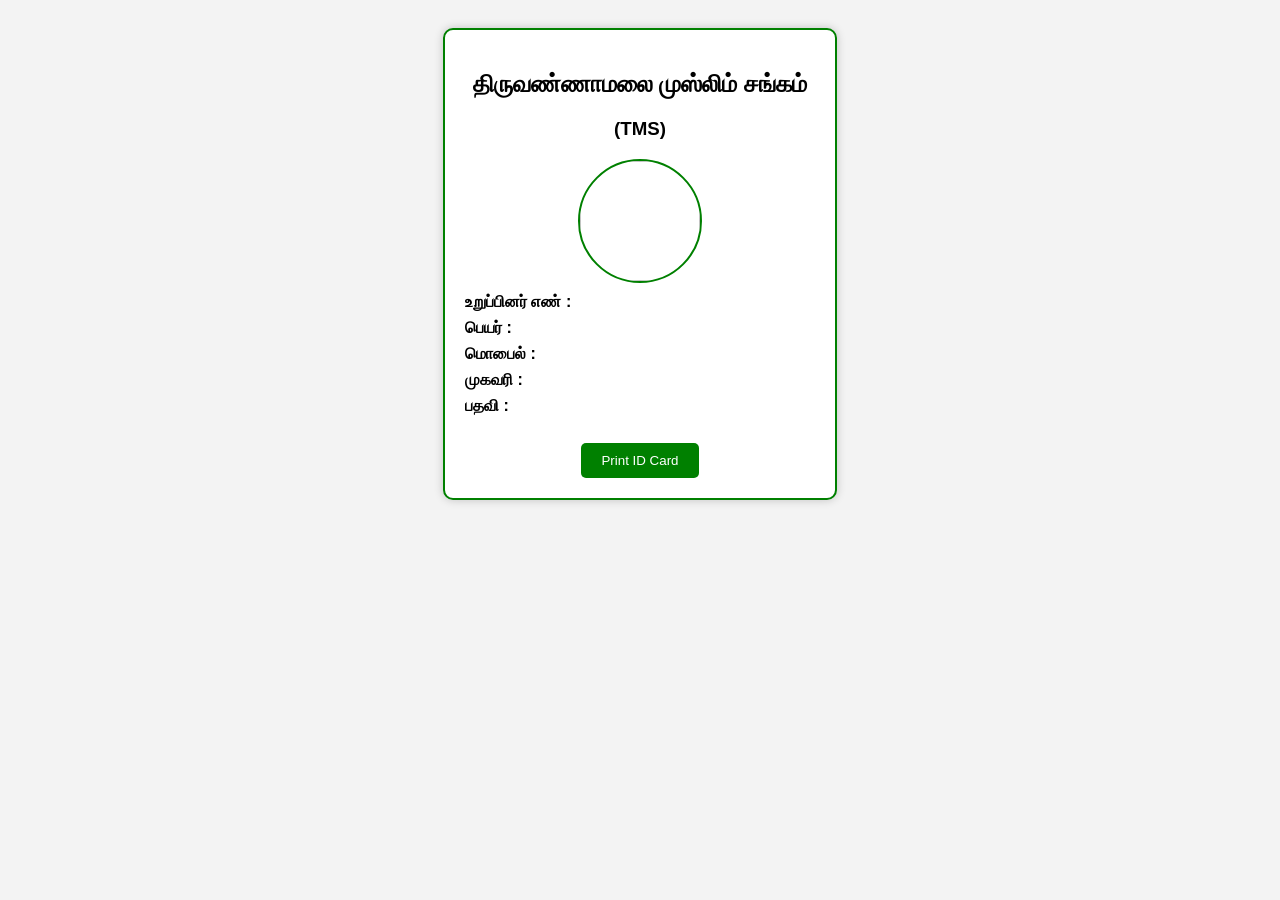
==== idcard.html @ 03e0fa0b "Add ID card HTML structure and styling" ====
<!DOCTYPE html>
<html lang="ta">
<head>
<meta charset="UTF-8">
<meta name="viewport" content="width=device-width, initial-scale=1.0">
<title>TMS உறுப்பினர் அடையாள அட்டை</title>

<style>
body{
font-family:Arial,sans-serif;
background:#f3f3f3;
display:flex;
justify-content:center;
padding:20px;
}

.id-card{
width:350px;
background:#fff;
border:2px solid green;
border-radius:10px;
padding:20px;
text-align:center;
box-shadow:0 0 10px rgba(0,0,0,.2);
}

.photo-box img{
width:120px;
height:120px;
border-radius:50%;
border:2px solid green;
object-fit:cover;
}

p{
text-align:left;
margin:8px 0;
}

button{
margin-top:20px;
padding:10px 20px;
background:green;
color:#fff;
border:none;
border-radius:5px;
cursor:pointer;
}
</style>

</head>

<body>

<div class="id-card">

<h2>திருவண்ணாமலை முஸ்லிம் சங்கம்</h2>
<h3>(TMS)</h3>

<div class="photo-box">
<img id="memberPhoto" src="images/user.png">
</div>

<p><b>உறுப்பினர் எண் :</b> <span id="memberNo"></span></p>
<p><b>பெயர் :</b> <span id="memberName"></span></p>
<p><b>மொபைல் :</b> <span id="memberMobile"></span></p>
<p><b>முகவரி :</b> <span id="memberAddress"></span></p>

<p id="designationBox">
<b>பதவி :</b>
<span id="memberDesignation"></span>
</p>

<button onclick="window.print()">
Print ID Card
</button>

</div>

<script type="module" src="idcard.js"></script>

</body>
</html>
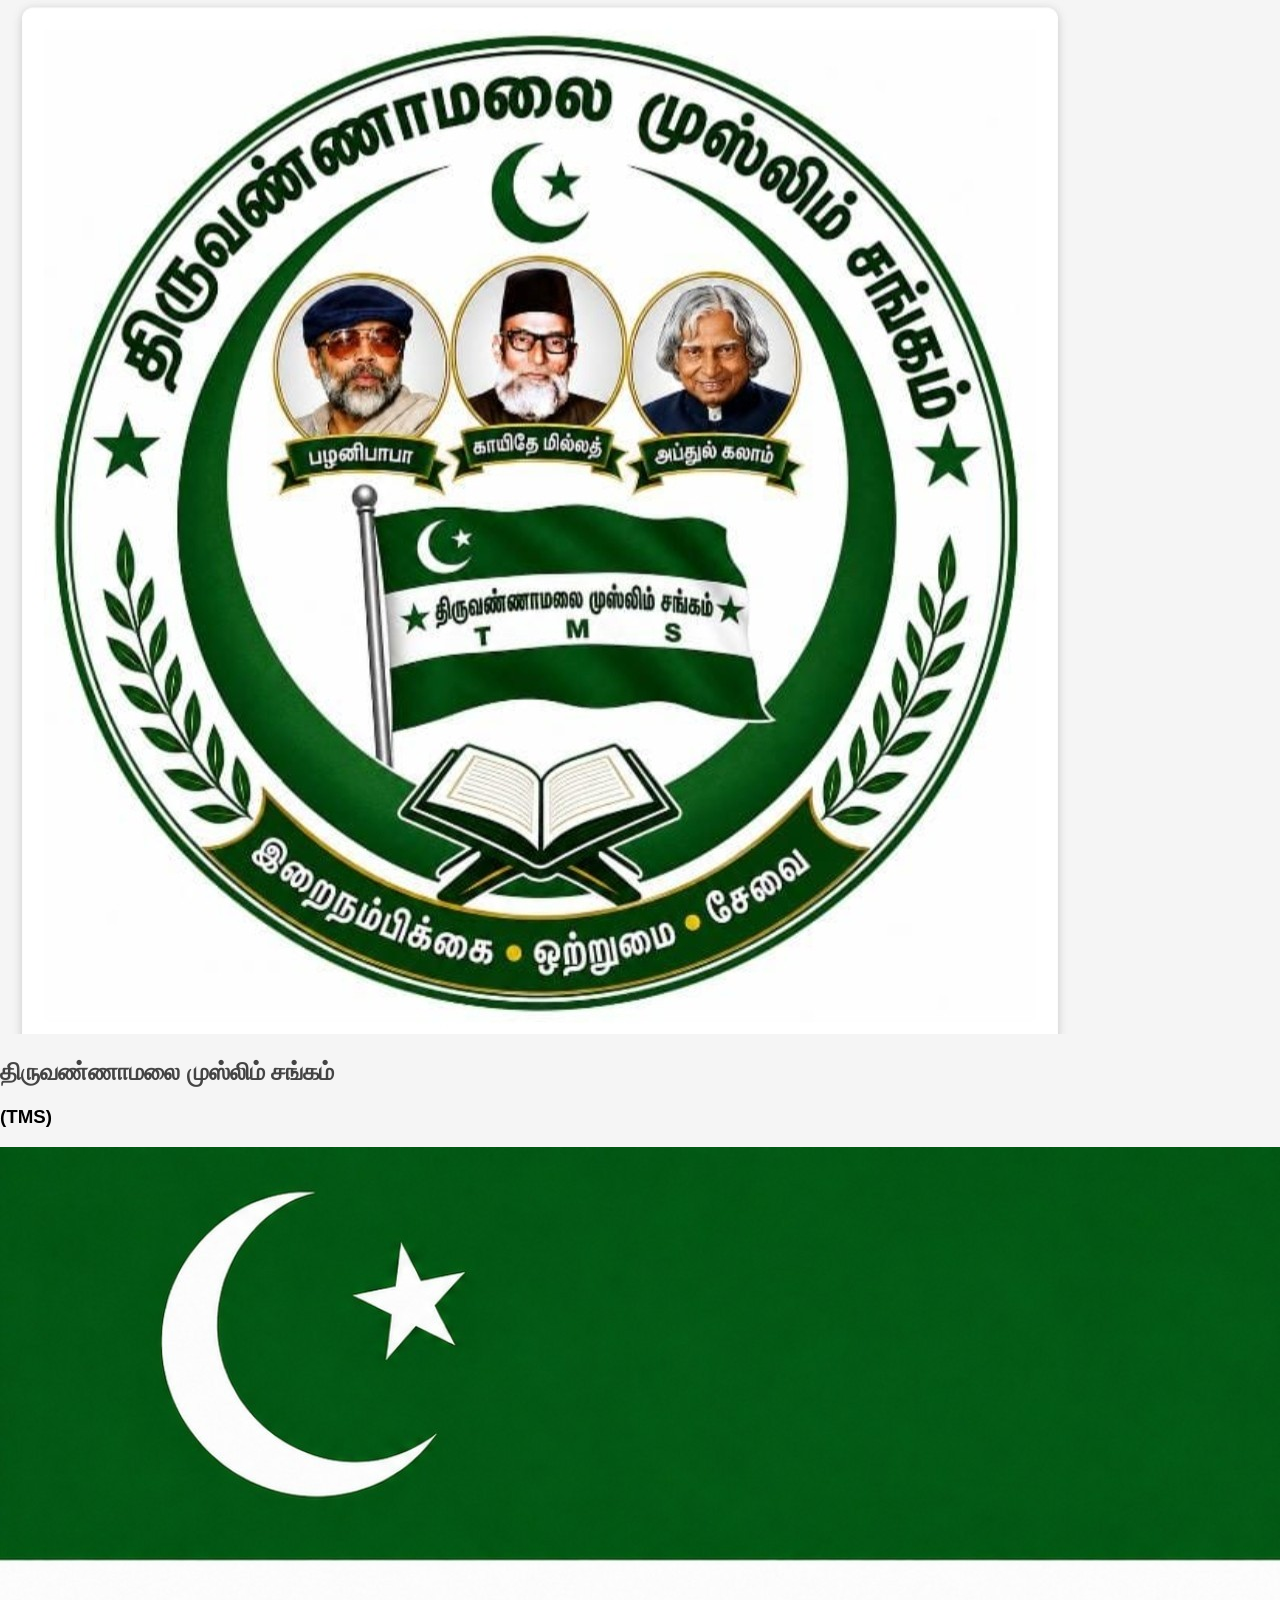
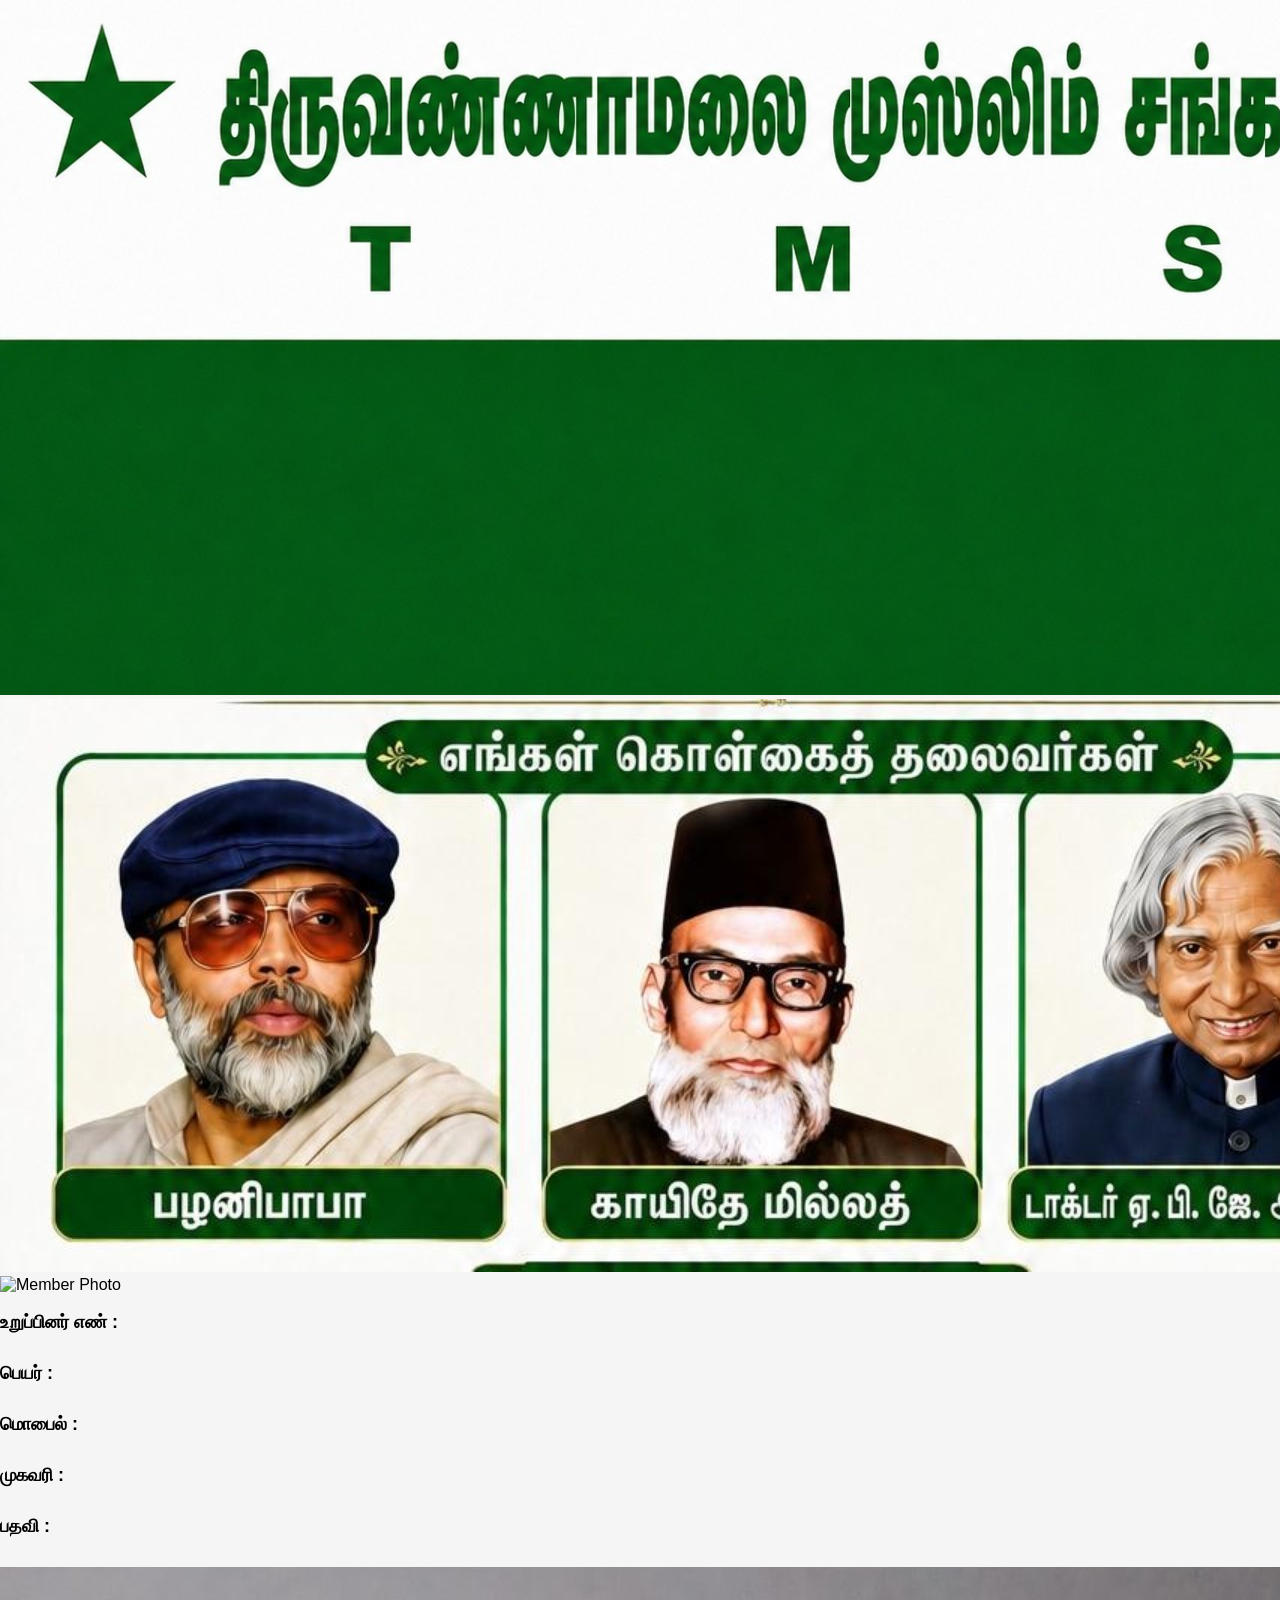
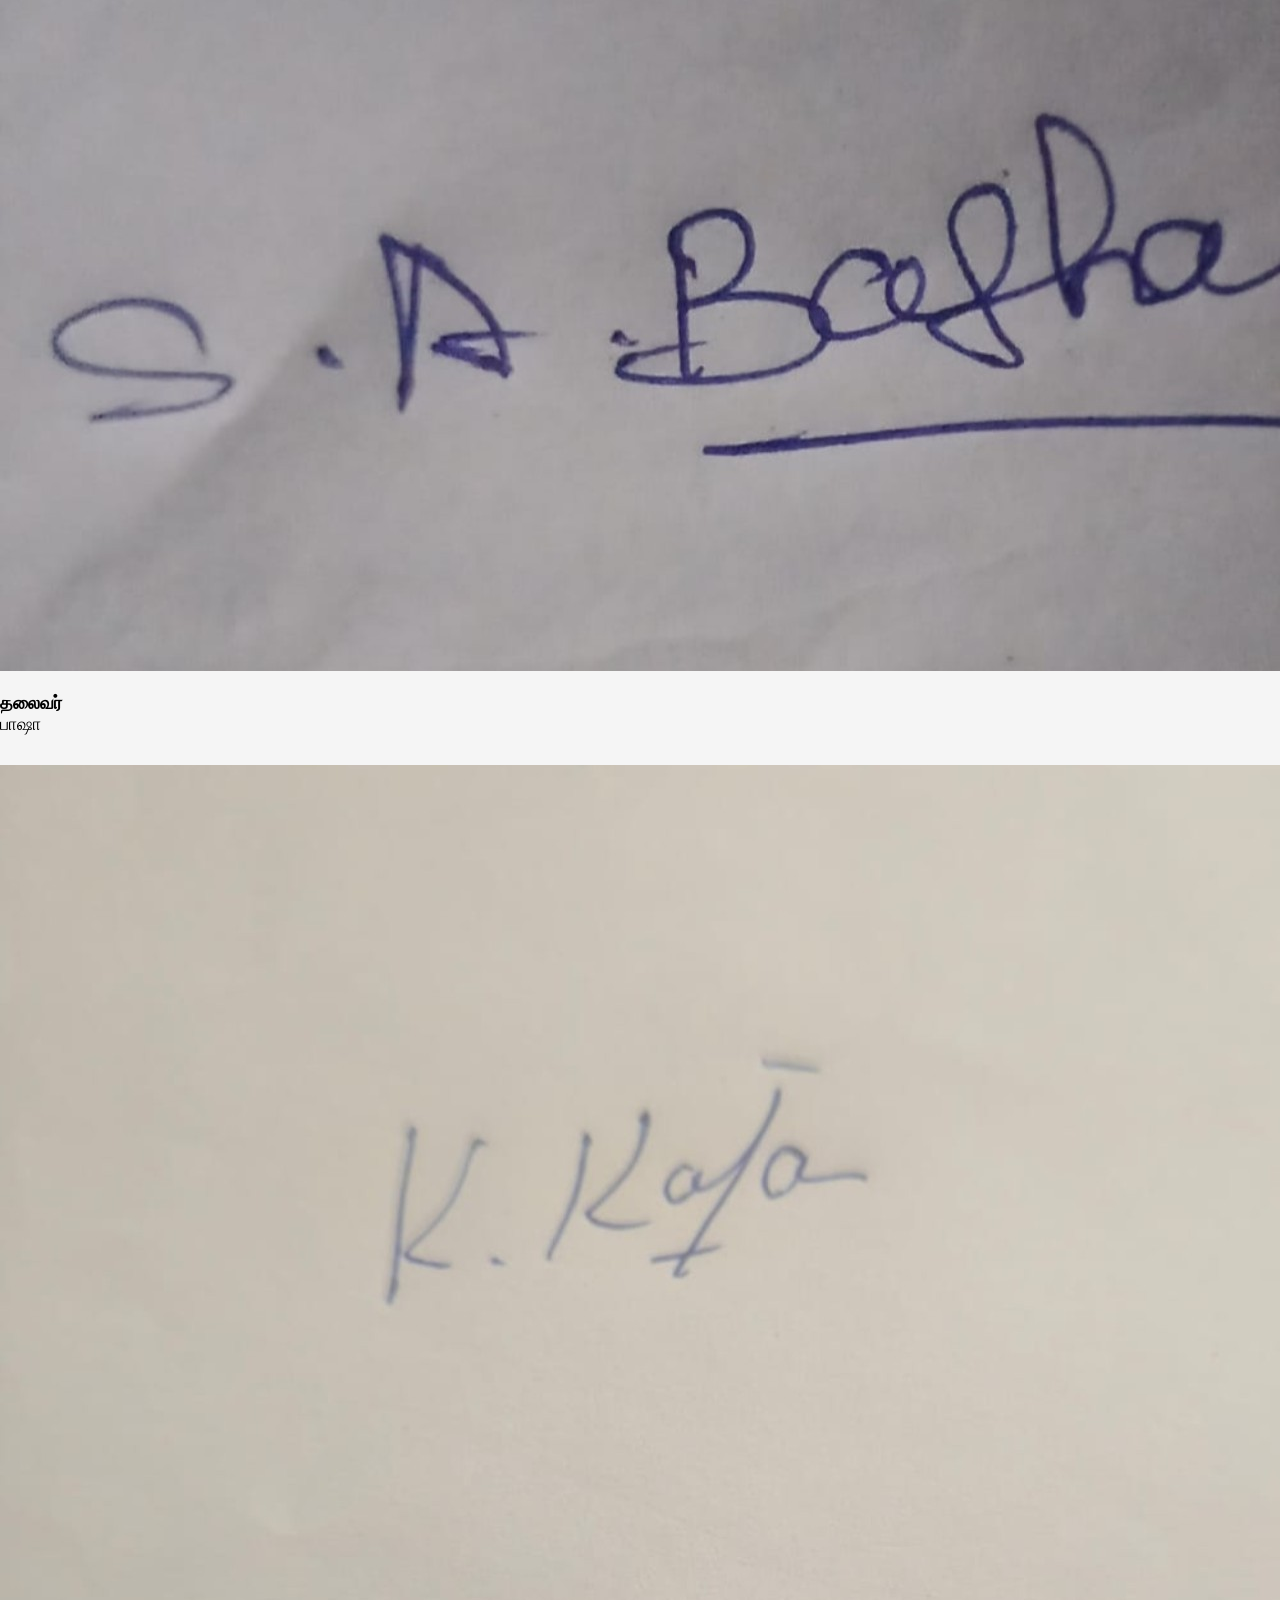
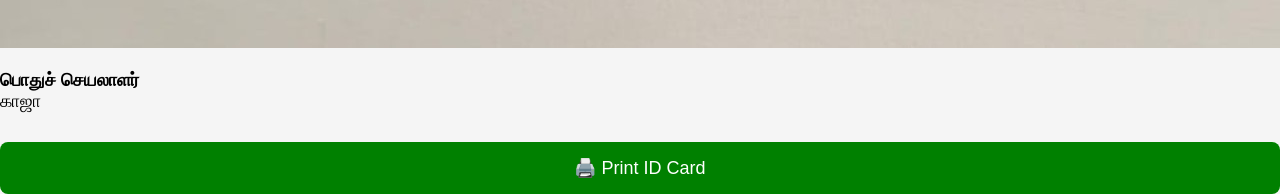
==== commit 6a1ac435: "Update ID card HTML structure and styles" ====
--- a/idcard.html
+++ b/idcard.html
@@ -1,52 +1,13 @@
 <!DOCTYPE html>
 <html lang="ta">
 <head>
+
 <meta charset="UTF-8">
 <meta name="viewport" content="width=device-width, initial-scale=1.0">
+
 <title>TMS உறுப்பினர் அடையாள அட்டை</title>
 
-<style>
-body{
-font-family:Arial,sans-serif;
-background:#f3f3f3;
-display:flex;
-justify-content:center;
-padding:20px;
-}
-
-.id-card{
-width:350px;
-background:#fff;
-border:2px solid green;
-border-radius:10px;
-padding:20px;
-text-align:center;
-box-shadow:0 0 10px rgba(0,0,0,.2);
-}
-
-.photo-box img{
-width:120px;
-height:120px;
-border-radius:50%;
-border:2px solid green;
-object-fit:cover;
-}
-
-p{
-text-align:left;
-margin:8px 0;
-}
-
-button{
-margin-top:20px;
-padding:10px 20px;
-background:green;
-color:#fff;
-border:none;
-border-radius:5px;
-cursor:pointer;
-}
-</style>
+<link rel="stylesheet" href="css/style.css">
 
 </head>
 
@@ -54,25 +15,115 @@
 
 <div class="id-card">
 
+<!-- Logo -->
+
+<div class="logo-area">
+
+<img src="images_logo.png (1).jpg"
+alt="TMS Logo"
+class="logo">
+
+</div>
+
+<!-- Title -->
+
 <h2>திருவண்ணாமலை முஸ்லிம் சங்கம்</h2>
+
 <h3>(TMS)</h3>
 
+<!-- Flag -->
+
+<img src="images_flag.png.jpg"
+class="flag"
+alt="TMS Flag">
+
+<!-- Leaders -->
+
+<img src="images_leaders.jpg"
+class="leaders"
+alt="Policy Leaders">
+
+<!-- Member Photo -->
+
 <div class="photo-box">
-<img id="memberPhoto" src="images/user.png">
+
+<img
+id="memberPhoto"
+src="images/user.png"
+alt="Member Photo">
+
 </div>
 
-<p><b>உறுப்பினர் எண் :</b> <span id="memberNo"></span></p>
-<p><b>பெயர் :</b> <span id="memberName"></span></p>
-<p><b>மொபைல் :</b> <span id="memberMobile"></span></p>
-<p><b>முகவரி :</b> <span id="memberAddress"></span></p>
+<!-- Member Details -->
+
+<div class="details">
+
+<p>
+<b>உறுப்பினர் எண் :</b>
+<span id="memberNo"></span>
+</p>
+
+<p>
+<b>பெயர் :</b>
+<span id="memberName"></span>
+</p>
+
+<p>
+<b>மொபைல் :</b>
+<span id="memberMobile"></span>
+</p>
+
+<p>
+<b>முகவரி :</b>
+<span id="memberAddress"></span>
+</p>
 
 <p id="designationBox">
+
 <b>பதவி :</b>
+
 <span id="memberDesignation"></span>
+
 </p>
 
+</div>
+
+<!-- Signatures -->
+
+<div class="signature-section">
+
+<div>
+
+<img
+src="images_president-sign.png.jpg"
+class="sign">
+
+<p>
+<b>தலைவர்</b><br>
+பாஷா
+</p>
+
+</div>
+
+<div>
+
+<img
+src="images_secretary-sign.png.jpg"
+class="sign">
+
+<p>
+<b>பொதுச் செயலாளர்</b><br>
+காஜா
+</p>
+
+</div>
+
+</div>
+
 <button onclick="window.print()">
-Print ID Card
+
+🖨️ Print ID Card
+
 </button>
 
 </div>
--- a/css/style.css
+++ b/css/style.css
@@ -0,0 +1,65 @@
+body{
+    margin:0;
+    padding:0;
+    font-family:Arial,sans-serif;
+    background:#f5f5f5;
+}
+
+.container{
+    width:90%;
+    max-width:700px;
+    margin:30px auto;
+    background:#fff;
+    padding:20px;
+    border-radius:10px;
+    box-shadow:0 0 10px rgba(0,0,0,.2);
+    text-align:center;
+}
+
+h1{
+    color:#008000;
+    margin-bottom:10px;
+}
+
+h2{
+    color:#444;
+    margin-bottom:20px;
+}
+
+p{
+    font-size:18px;
+    margin-bottom:30px;
+}
+
+button{
+    width:100%;
+    padding:15px;
+    background:#008000;
+    color:white;
+    border:none;
+    border-radius:8px;
+    font-size:18px;
+    cursor:pointer;
+}
+
+button:hover{
+    background:#006400;
+}
+
+input,
+textarea,
+select{
+    width:100%;
+    padding:10px;
+    margin-top:5px;
+    margin-bottom:15px;
+    border:1px solid #ccc;
+    border-radius:5px;
+    box-sizing:border-box;
+}
+
+label{
+    display:block;
+    text-align:left;
+    font-weight:bold;
+}
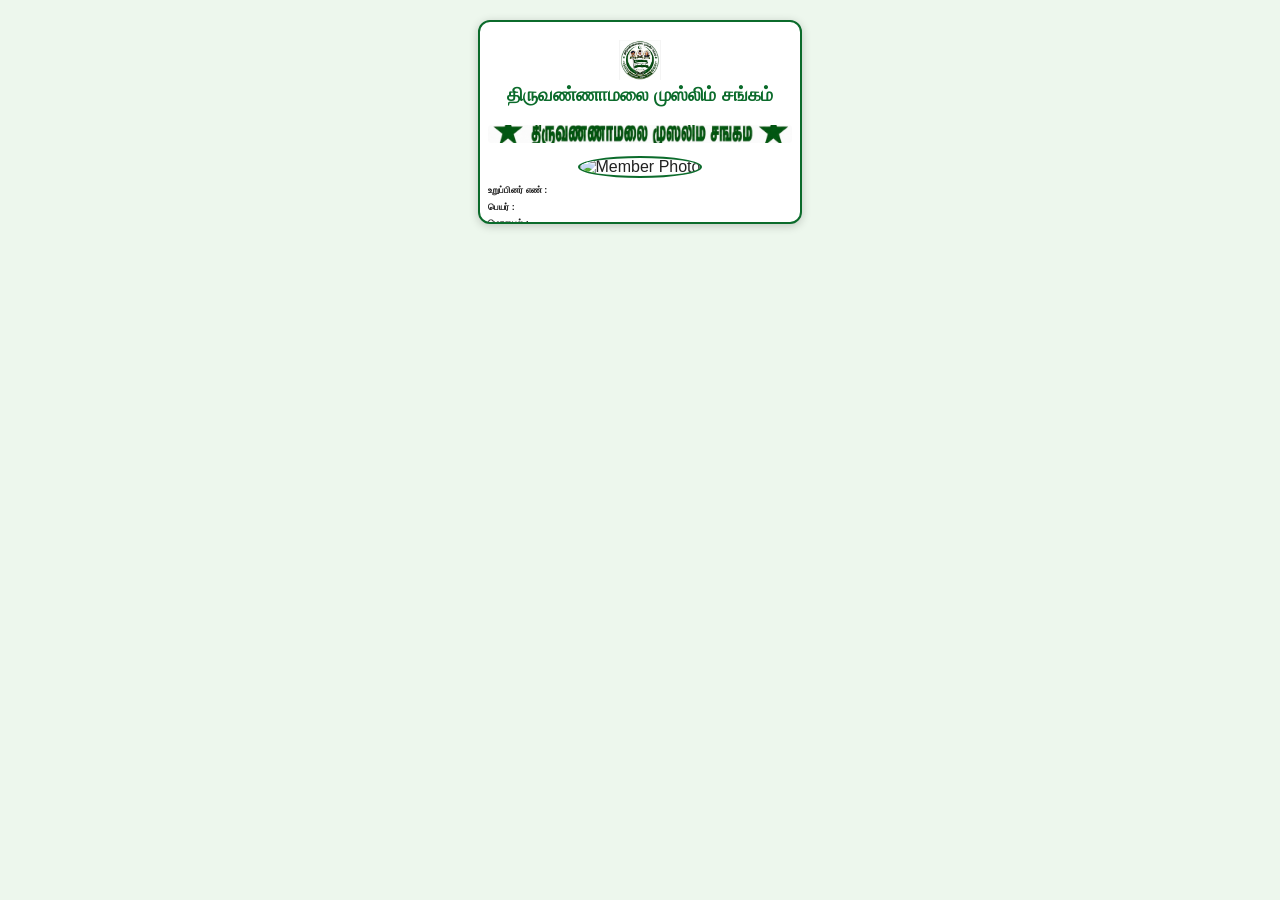
==== commit d2481f81: "Refactor idcard.html for better structure and accessibility Updated HTML structure and improved acce" ====
--- a/idcard.html
+++ b/idcard.html
@@ -1,5 +1,7 @@
+
 <!DOCTYPE html>
 <html lang="ta">
+
 <head>
 
 <meta charset="UTF-8">
@@ -20,28 +22,23 @@
 <div class="logo-area">
 
 <img src="images_logo.png (1).jpg"
-alt="TMS Logo"
-class="logo">
+class="logo"
+alt="TMS Logo">
 
 </div>
 
-<!-- Title -->
+<!-- சங்கம் -->
 
-<h2>திருவண்ணாமலை முஸ்லிம் சங்கம்</h2>
-
-<h3>(TMS)</h3>
+<h3 style="text-align:center;">
+திருவண்ணாமலை முஸ்லிம் சங்கம்
+</h3>
 
 <!-- Flag -->
 
-<img src="images_flag.png.jpg"
+<img
+src="images_flag.png.jpg"
 class="flag"
 alt="TMS Flag">
-
-<!-- Leaders -->
-
-<img src="images_leaders.jpg"
-class="leaders"
-alt="Policy Leaders">
 
 <!-- Member Photo -->
 
@@ -54,7 +51,7 @@
 
 </div>
 
-<!-- Member Details -->
+<!-- Details -->
 
 <div class="details">
 
@@ -96,11 +93,15 @@
 
 <img
 src="images_president-sign.png.jpg"
-class="sign">
+class="sign"
+alt="President Signature">
 
 <p>
+
 <b>தலைவர்</b><br>
-பாஷா
+
+திருவண்ணாமலை முஸ்லிம் சங்கம்
+
 </p>
 
 </div>
@@ -109,16 +110,22 @@
 
 <img
 src="images_secretary-sign.png.jpg"
-class="sign">
+class="sign"
+alt="Secretary Signature">
 
 <p>
+
 <b>பொதுச் செயலாளர்</b><br>
-காஜா
+
+திருவண்ணாமலை முஸ்லிம் சங்கம்
+
 </p>
 
 </div>
 
 </div>
+
+<br>
 
 <button onclick="window.print()">
 
--- a/css/style.css
+++ b/css/style.css
@@ -1,65 +1,258 @@
-body{
+/* ==========================================
+   TMS Membership Portal
+   Style.css - Part 1
+========================================== */
+
+*{
     margin:0;
     padding:0;
-    font-family:Arial,sans-serif;
-    background:#f5f5f5;
+    box-sizing:border-box;
+}
+
+body{
+    font-family:Arial, Helvetica, sans-serif;
+    background:#edf7ed;
+    color:#222;
 }
 
 .container{
-    width:90%;
-    max-width:700px;
-    margin:30px auto;
+    width:95%;
+    max-width:420px;
+    margin:20px auto;
     background:#fff;
+    border-radius:15px;
     padding:20px;
+    text-align:center;
+    box-shadow:0 4px 15px rgba(0,0,0,.15);
+}
+
+.logo{
+    width:90px;
+    margin:10px auto;
+    display:block;
+}
+
+.flag{
+    width:100%;
     border-radius:10px;
-    box-shadow:0 0 10px rgba(0,0,0,.2);
-    text-align:center;
+    margin:15px 0;
+}
+
+.leaders{
+    width:100%;
+    border-radius:10px;
+    margin:15px 0;
 }
 
 h1{
-    color:#008000;
-    margin-bottom:10px;
+    color:#0b6b2b;
+    font-size:28px;
+    margin-bottom:8px;
 }
 
 h2{
-    color:#444;
-    margin-bottom:20px;
+    color:#0b6b2b;
+    font-size:22px;
+    margin-bottom:8px;
+}
+
+h3{
+    color:#0b6b2b;
+    margin-bottom:15px;
 }
 
 p{
-    font-size:18px;
-    margin-bottom:30px;
-}
-
-button{
-    width:100%;
-    padding:15px;
-    background:#008000;
-    color:white;
+    margin:10px 0;
+    line-height:1.6;
+}
+
+a{
+    text-decoration:none;
+}
+
+button,
+.btn{
+    width:100%;
+    padding:12px;
+    background:#0b6b2b;
+    color:#fff;
     border:none;
     border-radius:8px;
-    font-size:18px;
+    font-size:16px;
     cursor:pointer;
-}
-
-button:hover{
-    background:#006400;
-}
-
-input,
-textarea,
-select{
-    width:100%;
-    padding:10px;
-    margin-top:5px;
-    margin-bottom:15px;
-    border:1px solid #ccc;
-    border-radius:5px;
-    box-sizing:border-box;
+    margin-top:12px;
+}
+
+button:hover,
+.btn:hover{
+    background:#084c1f;
+}
+
+hr{
+    margin:25px 0;
+    border:none;
+    border-top:1px solid #cccccc;
+}
+/* ==========================================
+   TMS Membership Portal
+   Style.css - Part 2
+   Membership Form
+========================================== */
+
+form{
+    margin-top:20px;
+    text-align:left;
 }
 
 label{
     display:block;
-    text-align:left;
+    margin-top:15px;
+    margin-bottom:6px;
     font-weight:bold;
-}
+    color:#0b6b2b;
+}
+
+input,
+textarea{
+    width:100%;
+    padding:12px;
+    border:1px solid #cccccc;
+    border-radius:8px;
+    font-size:15px;
+    outline:none;
+    background:#ffffff;
+}
+
+input:focus,
+textarea:focus{
+    border:2px solid #0b6b2b;
+}
+
+textarea{
+    resize:vertical;
+    min-height:90px;
+}
+
+input[type="file"]{
+    padding:10px;
+    background:#f8fff8;
+}
+
+.photo-preview{
+    text-align:center;
+    margin-top:15px;
+}
+
+.photo-preview img{
+    width:120px;
+    height:120px;
+    border-radius:50%;
+    border:3px solid #0b6b2b;
+    object-fit:cover;
+}
+
+.submit-btn{
+    margin-top:20px;
+    background:#0b6b2b;
+    color:#ffffff;
+    font-size:16px;
+    font-weight:bold;
+}
+/* ==========================================
+   TMS Membership Portal
+   Style.css - Part 3
+   Professional ATM ID Card
+========================================== */
+
+.id-card{
+    width:85.6mm;
+    height:53.98mm;
+    margin:20px auto;
+    background:#ffffff;
+    border:2px solid #0b6b2b;
+    border-radius:12px;
+    padding:8px;
+    position:relative;
+    overflow:hidden;
+    box-shadow:0 2px 10px rgba(0,0,0,.20);
+}
+
+.logo-area{
+    text-align:center;
+}
+
+.logo-area .logo{
+    width:42px;
+    margin-bottom:4px;
+}
+
+.flag{
+    width:100%;
+    height:18px;
+    object-fit:cover;
+    border-radius:4px;
+    margin:4px 0;
+}
+
+.photo-box{
+    text-align:center;
+    margin:5px 0;
+}
+
+.photo-box img{
+    width:55px;
+    height:55px;
+    border-radius:50%;
+    border:2px solid #0b6b2b;
+    object-fit:cover;
+}
+
+.details{
+    font-size:9px;
+    line-height:1.3;
+    margin-top:4px;
+}
+
+.details p{
+    margin:2px 0;
+}
+
+.signature-section{
+    display:flex;
+    justify-content:space-between;
+    align-items:flex-end;
+    margin-top:5px;
+}
+
+.signature-section div{
+    width:45%;
+    text-align:center;
+}
+
+.sign{
+    width:55px;
+    height:auto;
+}
+
+.signature-section p{
+    font-size:8px;
+    margin-top:2px;
+}
+
+@media print{
+
+body{
+    background:#ffffff;
+}
+
+button{
+    display:none;
+}
+
+.id-card{
+    margin:0;
+    box-shadow:none;
+    border:1px solid #000;
+}
+
+}
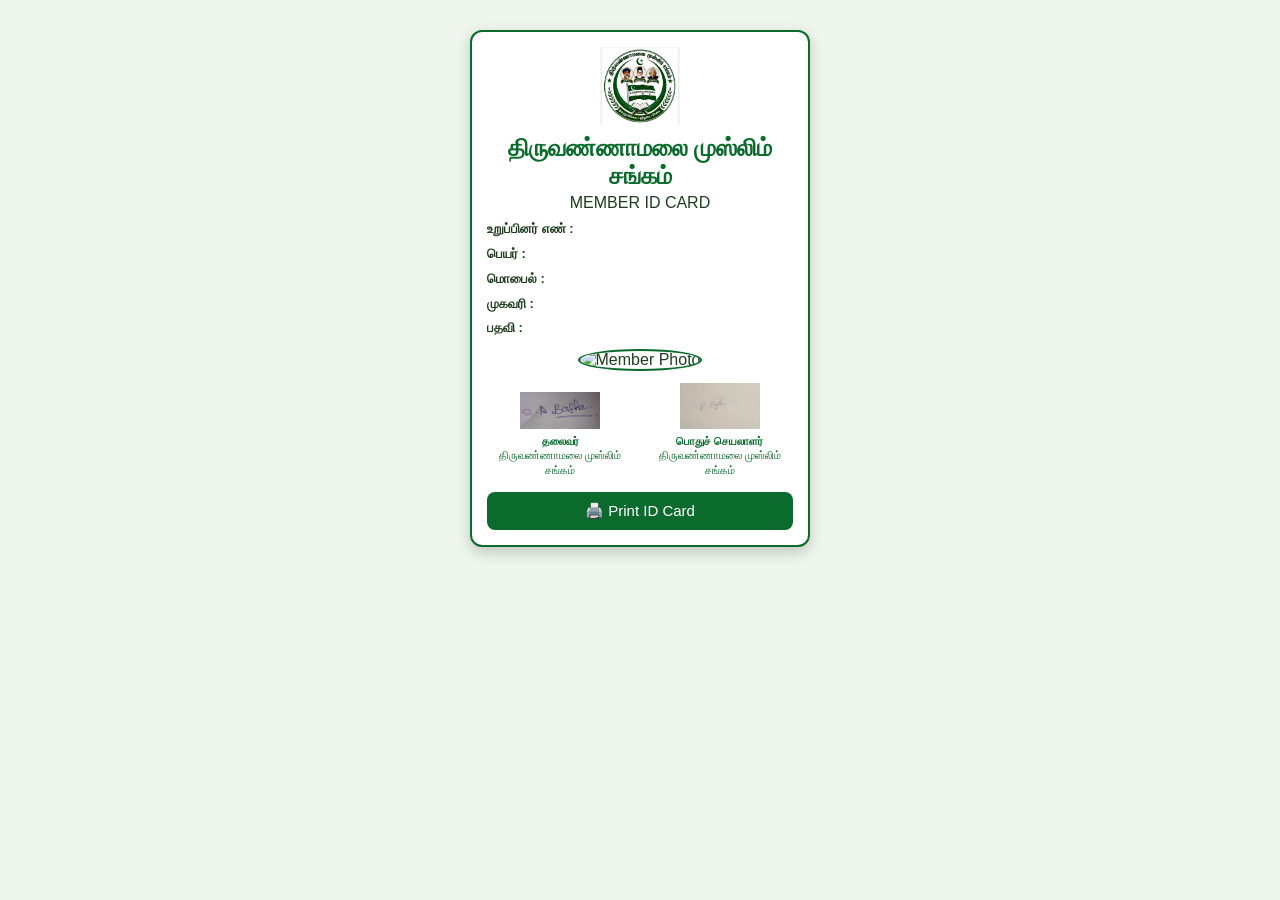
==== commit d3309bbf: "Remove duplicate meta and button elements in idcard.html" ====
--- a/idcard.html
+++ b/idcard.html
@@ -1,137 +1,126 @@
-
 <!DOCTYPE html>
 <html lang="ta">
 
 <head>
+    <meta charset="UTF-8">
+    <meta name="viewport" content="width=device-width, initial-scale=1.0">
+    <title>TMS உறுப்பினர் அடையாள அட்டை</title>
 
-<meta charset="UTF-8">
-<meta name="viewport" content="width=device-width, initial-scale=1.0">
-
-<title>TMS உறுப்பினர் அடையாள அட்டை</title>
-
-<link rel="stylesheet" href="css/style.css">
-
+    <link rel="stylesheet" href="css/style.css">
 </head>
 
 <body>
 
 <div class="id-card">
 
-<!-- Logo -->
+    <!-- Header -->
+    <div class="card-header">
 
-<div class="logo-area">
+        <img src="images_logo.png (1).jpg"
+             alt="TMS Logo"
+             class="logo">
 
-<img src="images_logo.png (1).jpg"
-class="logo"
-alt="TMS Logo">
+        <div class="title">
 
-</div>
+            <h2>திருவண்ணாமலை முஸ்லிம் சங்கம்</h2>
 
-<!-- சங்கம் -->
+            <p>MEMBER ID CARD</p>
 
-<h3 style="text-align:center;">
-திருவண்ணாமலை முஸ்லிம் சங்கம்
-</h3>
+        </div>
 
-<!-- Flag -->
+    </div>
 
-<img
-src="images_flag.png.jpg"
-class="flag"
-alt="TMS Flag">
+    <!-- Card Body -->
 
-<!-- Member Photo -->
+    <div class="card-body">
 
-<div class="photo-box">
+        <!-- Left Side -->
 
-<img
-id="memberPhoto"
-src="images/user.png"
-alt="Member Photo">
+        <div class="details">
 
-</div>
+            <p>
+                <b>உறுப்பினர் எண் :</b>
+                <span id="memberNo"></span>
+            </p>
 
-<!-- Details -->
+            <p>
+                <b>பெயர் :</b>
+                <span id="memberName"></span>
+            </p>
 
-<div class="details">
+            <p>
+                <b>மொபைல் :</b>
+                <span id="memberMobile"></span>
+            </p>
 
-<p>
-<b>உறுப்பினர் எண் :</b>
-<span id="memberNo"></span>
-</p>
+            <p>
+                <b>முகவரி :</b>
+                <span id="memberAddress"></span>
+            </p>
 
-<p>
-<b>பெயர் :</b>
-<span id="memberName"></span>
-</p>
+            <p id="designationBox">
+                <b>பதவி :</b>
+                <span id="memberDesignation"></span>
+            </p>
 
-<p>
-<b>மொபைல் :</b>
-<span id="memberMobile"></span>
-</p>
+        </div>
 
-<p>
-<b>முகவரி :</b>
-<span id="memberAddress"></span>
-</p>
+        <!-- Right Side -->
 
-<p id="designationBox">
+        <div class="photo-box">
 
-<b>பதவி :</b>
+            <img
+                id="memberPhoto"
+                src="images/user.png"
+                alt="Member Photo">
 
-<span id="memberDesignation"></span>
+        </div>
 
-</p>
+    </div>
 
-</div>
+    <!-- Signatures -->
 
-<!-- Signatures -->
+    <div class="signature-section">
 
-<div class="signature-section">
+        <div>
 
-<div>
+            <img
+                src="images_president-sign.png.jpg"
+                class="sign"
+                alt="President Signature">
 
-<img
-src="images_president-sign.png.jpg"
-class="sign"
-alt="President Signature">
+            <p>
 
-<p>
+                <b>தலைவர்</b><br>
 
-<b>தலைவர்</b><br>
+                திருவண்ணாமலை முஸ்லிம் சங்கம்
 
-திருவண்ணாமலை முஸ்லிம் சங்கம்
+            </p>
 
-</p>
+        </div>
 
-</div>
+        <div>
 
-<div>
+            <img
+                src="images_secretary-sign.png.jpg"
+                class="sign"
+                alt="Secretary Signature">
 
-<img
-src="images_secretary-sign.png.jpg"
-class="sign"
-alt="Secretary Signature">
+            <p>
 
-<p>
+                <b>பொதுச் செயலாளர்</b><br>
 
-<b>பொதுச் செயலாளர்</b><br>
+                திருவண்ணாமலை முஸ்லிம் சங்கம்
 
-திருவண்ணாமலை முஸ்லிம் சங்கம்
+            </p>
 
-</p>
+        </div>
 
-</div>
+    </div>
 
-</div>
-
-<br>
-
-<button onclick="window.print()">
-
-🖨️ Print ID Card
-
-</button>
+    <button onclick="window.print()">
+        🖨️ Print ID Card
+    </button>
 
 </div>
 
--- a/css/style.css
+++ b/css/style.css
@@ -1,180 +1,159 @@
-/* ==========================================
+
+/* ===========================
    TMS Membership Portal
-   Style.css - Part 1
-========================================== */
+   Professional Style.css
+   =========================== */
 
 *{
     margin:0;
     padding:0;
     box-sizing:border-box;
+    font-family:Arial,Helvetica,sans-serif;
 }
 
 body{
-    font-family:Arial, Helvetica, sans-serif;
-    background:#edf7ed;
-    color:#222;
+    background:#eef6ed;
+    color:#1f3d1f;
 }
 
 .container{
-    width:95%;
     max-width:420px;
     margin:20px auto;
     background:#fff;
-    border-radius:15px;
+    border-radius:18px;
+    box-shadow:0 8px 25px rgba(0,0,0,.15);
     padding:20px;
-    text-align:center;
-    box-shadow:0 4px 15px rgba(0,0,0,.15);
 }
 
 .logo{
-    width:90px;
-    margin:10px auto;
-    display:block;
+    width:80px;
+    display:block;
+    margin:0 auto 10px;
+}
+
+h1,h2,h3{
+    text-align:center;
+    color:#0b6b2d;
+}
+
+p{
+    text-align:center;
+    line-height:1.6;
 }
 
 .flag{
     width:100%;
+    height:auto;
+    display:block;
+    margin:15px auto;
+    border-radius:12px;
+    object-fit:contain;
+}
+
+.leaders{
+    width:100%;
+    height:auto;
+    display:block;
+    margin:15px auto;
     border-radius:10px;
-    margin:15px 0;
-}
-
-.leaders{
-    width:100%;
-    border-radius:10px;
-    margin:15px 0;
-}
-
-h1{
-    color:#0b6b2b;
-    font-size:28px;
-    margin-bottom:8px;
-}
-
-h2{
-    color:#0b6b2b;
-    font-size:22px;
-    margin-bottom:8px;
-}
-
-h3{
-    color:#0b6b2b;
-    margin-bottom:15px;
-}
-
-p{
-    margin:10px 0;
-    line-height:1.6;
-}
-
-a{
-    text-decoration:none;
-}
-
-button,
-.btn{
-    width:100%;
-    padding:12px;
-    background:#0b6b2b;
+}
+
+.main-btn{
+    width:100%;
+    padding:14px;
+    background:#0b6b2d;
     color:#fff;
     border:none;
     border-radius:8px;
-    font-size:16px;
+    font-size:17px;
+    font-weight:bold;
     cursor:pointer;
-    margin-top:12px;
-}
-
-button:hover,
-.btn:hover{
-    background:#084c1f;
-}
-
-hr{
-    margin:25px 0;
-    border:none;
-    border-top:1px solid #cccccc;
-}
-/* ==========================================
-   TMS Membership Portal
-   Style.css - Part 2
+}
+
+.main-btn:hover{
+    background:#084d20;
+}
+
+.contact{
+    margin-top:25px;
+    text-align:center;
+}
+
+.contact a{
+    color:#0b6b2d;
+    text-decoration:none;
+}
+
+.contact p{
+    margin:8px 0;
+}
+/* ===========================
    Membership Form
-========================================== */
+=========================== */
 
 form{
     margin-top:20px;
-    text-align:left;
 }
 
 label{
     display:block;
-    margin-top:15px;
-    margin-bottom:6px;
+    margin:12px 0 5px;
     font-weight:bold;
-    color:#0b6b2b;
 }
 
 input,
 textarea{
     width:100%;
-    padding:12px;
-    border:1px solid #cccccc;
+    padding:10px;
+    border:1px solid #ccc;
     border-radius:8px;
     font-size:15px;
-    outline:none;
-    background:#ffffff;
-}
-
-input:focus,
-textarea:focus{
-    border:2px solid #0b6b2b;
 }
 
 textarea{
     resize:vertical;
-    min-height:90px;
-}
-
-input[type="file"]{
-    padding:10px;
-    background:#f8fff8;
 }
 
 .photo-preview{
     text-align:center;
-    margin-top:15px;
+    margin:15px 0;
 }
 
 .photo-preview img{
     width:120px;
     height:120px;
     border-radius:50%;
-    border:3px solid #0b6b2b;
     object-fit:cover;
+    border:3px solid #0b6b2d;
 }
 
 .submit-btn{
+    width:100%;
     margin-top:20px;
-    background:#0b6b2b;
-    color:#ffffff;
-    font-size:16px;
+    padding:14px;
+    background:#0b6b2d;
+    color:#fff;
+    border:none;
+    border-radius:8px;
+    font-size:17px;
     font-weight:bold;
-}
-/* ==========================================
-   TMS Membership Portal
-   Style.css - Part 3
-   Professional ATM ID Card
-========================================== */
+    cursor:pointer;
+}
+
+/* ===========================
+   ATM Size ID Card
+=========================== */
 
 .id-card{
-    width:85.6mm;
-    height:53.98mm;
+    width:340px;
+    min-height:215px;
     margin:20px auto;
-    background:#ffffff;
-    border:2px solid #0b6b2b;
-    border-radius:12px;
-    padding:8px;
-    position:relative;
-    overflow:hidden;
-    box-shadow:0 2px 10px rgba(0,0,0,.20);
+    background:#fff;
+    border:2px solid #0b6b2d;
+    border-radius:14px;
+    padding:12px;
+    box-shadow:0 5px 15px rgba(0,0,0,.2);
+    overflow:visible;
 }
 
 .logo-area{
@@ -182,77 +161,179 @@
 }
 
 .logo-area .logo{
-    width:42px;
-    margin-bottom:4px;
-}
-
-.flag{
-    width:100%;
-    height:18px;
+    width:45px;
+}
+
+.id-card .flag{
+    width:100%;
+    height:auto;
+    margin:8px 0;
+    object-fit:contain;
+}
+
+.photo-box{
+    text-align:center;
+    margin:10px 0;
+}
+
+.photo-box img{
+    width:70px;
+    height:70px;
+    border-radius:50%;
+    border:2px solid #0b6b2d;
     object-fit:cover;
-    border-radius:4px;
+}
+
+.details{
+    font-size:13px;
+    line-height:1.6;
+}
+
+.details p{
+    text-align:left;
     margin:4px 0;
 }
-
-.photo-box{
-    text-align:center;
-    margin:5px 0;
-}
-
-.photo-box img{
-    width:55px;
-    height:55px;
-    border-radius:50%;
-    border:2px solid #0b6b2b;
-    object-fit:cover;
-}
-
-.details{
-    font-size:9px;
-    line-height:1.3;
-    margin-top:4px;
-}
-
-.details p{
-    margin:2px 0;
-}
+/* ===========================
+   Signature Section
+=========================== */
 
 .signature-section{
     display:flex;
     justify-content:space-between;
     align-items:flex-end;
-    margin-top:5px;
+    margin-top:12px;
+    gap:10px;
 }
 
 .signature-section div{
-    width:45%;
+    width:48%;
     text-align:center;
 }
 
 .sign{
-    width:55px;
+    width:80px;
     height:auto;
+    display:block;
+    margin:0 auto 5px;
 }
 
 .signature-section p{
-    font-size:8px;
-    margin-top:2px;
-}
+    font-size:11px;
+    line-height:1.3;
+    text-align:center;
+    color:#0b6b2d;
+}
+
+/* Print Button */
+
+button{
+    width:100%;
+    margin-top:15px;
+    padding:10px;
+    background:#0b6b2d;
+    color:#fff;
+    border:none;
+    border-radius:8px;
+    font-size:15px;
+    cursor:pointer;
+}
+
+/* Mobile Responsive */
+
+@media (max-width:480px){
+
+    .container{
+        margin:10px;
+        padding:15px;
+    }
+
+    .id-card{
+        width:95%;
+        max-width:340px;
+    }
+
+    .logo{
+        width:70px;
+    }
+
+    h1{
+        font-size:24px;
+    }
+
+    h2{
+        font-size:20px;
+    }
+
+    h3{
+        font-size:18px;
+    }
+
+    .details{
+        font-size:12px;
+    }
+
+    .photo-box img{
+        width:65px;
+        height:65px;
+    }
+}
+
+/* Print - ATM Card Size */
 
 @media print{
 
-body{
-    background:#ffffff;
-}
-
-button{
-    display:none;
-}
-
-.id-card{
-    margin:0;
-    box-shadow:none;
-    border:1px solid #000;
-}
-
-}
+    body{
+        background:#fff;
+    }
+
+    button{
+        display:none;
+    }
+
+    .id-card{
+        width:85.6mm;
+        height:54mm;
+        margin:0;
+        box-shadow:none;
+        border:1px solid #000;
+        page-break-inside:avoid;
+    }
+}
+/* ===== TMS Flag ===== */
+
+.flag {
+    width: 100%;
+    display: block;
+    margin: 15px auto;
+    border-radius: 10px;
+    object-fit: contain;
+}
+
+/* ===== ID Card ===== */
+
+.id-card {
+    width: 340px;
+    max-width: 95%;
+    margin: 30px auto;
+    padding: 15px;
+    background: #fff;
+    border: 2px solid #0b6b2d;
+    border-radius: 12px;
+    box-sizing: border-box;
+}
+
+/* Mobile */
+
+@media (max-width:600px){
+
+    .id-card{
+        width:95%;
+        max-width:340px;
+    }
+
+    .flag{
+        width:100%;
+        height:auto;
+    }
+
+}
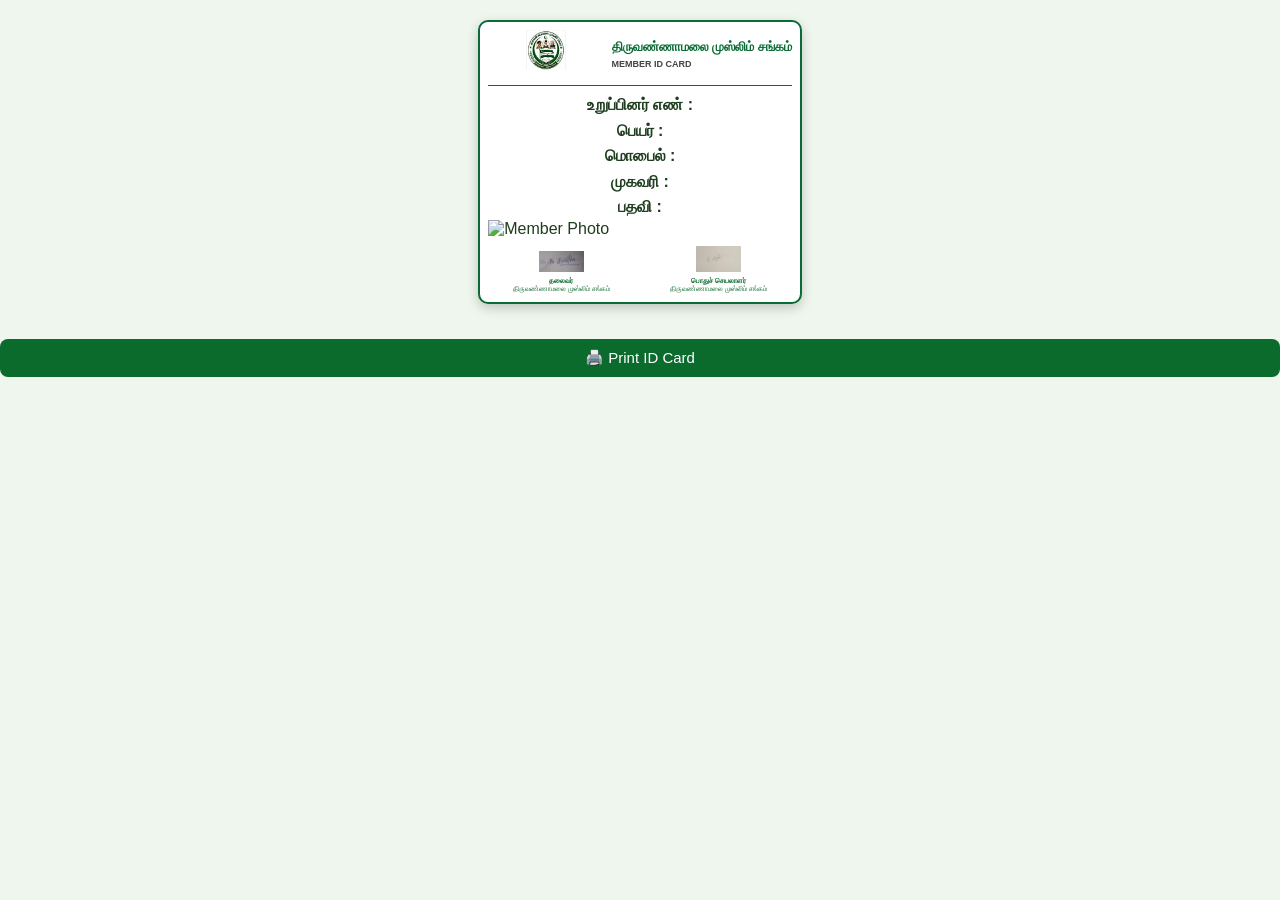
==== commit cc64ca47: "Update ID card HTML structure and content" ====
--- a/idcard.html
+++ b/idcard.html
@@ -1,126 +1,113 @@
 <!DOCTYPE html>
 <html lang="ta">
+<head>
 
-<head>
-    <meta charset="UTF-8">
-    <meta name="viewport" content="width=device-width, initial-scale=1.0">
-    <title>TMS உறுப்பினர் அடையாள அட்டை</title>
+<meta charset="UTF-8">
+<meta name="viewport" content="width=device-width, initial-scale=1.0">
 
-    <link rel="stylesheet" href="css/style.css">
+<title>TMS Member ID Card</title>
+
+<link rel="stylesheet" href="css/style.css">
+
 </head>
 
 <body>
 
 <div class="id-card">
 
-    <!-- Header -->
-    <div class="card-header">
+<div class="card-header">
 
-        <img src="images_logo.png (1).jpg"
-             alt="TMS Logo"
-             class="logo">
+<img src="images_logo.png (1).jpg"
+class="logo"
+alt="TMS Logo">
 
-        <div class="title">
+<div class="header-text">
 
-            <h2>திருவண்ணாமலை முஸ்லிம் சங்கம்</h2>
+<h2>திருவண்ணாமலை முஸ்லிம் சங்கம்</h2>
 
-            <p>MEMBER ID CARD</p>
+<p>MEMBER ID CARD</p>
 
-        </div>
+</div>
+
+</div>
+
+<div class="card-content">
+
+<div class="member-details">
+
+<p><b>உறுப்பினர் எண் :</b>
+<span id="memberNo"></span></p>
+
+<p><b>பெயர் :</b>
+<span id="memberName"></span></p>
+
+<p><b>மொபைல் :</b>
+<span id="memberMobile"></span></p>
+
+<p><b>முகவரி :</b>
+<span id="memberAddress"></span></p>
+
+<p id="designationBox">
+
+<b>பதவி :</b>
+
+<span id="memberDesignation"></span>
+
+</p>
+
+</div>
+
+<div class="photo-section">
+
+<img
+id="memberPhoto"
+src="images/user.png"
+alt="Member Photo">
+
+</div>
+
+</div>
+<div class="signature-section">
+
+    <div class="signature-box">
+
+        <img
+        src="images_president-sign.png.jpg"
+        class="sign"
+        alt="President Signature">
+
+        <p>
+        <b>தலைவர்</b><br>
+        திருவண்ணாமலை முஸ்லிம் சங்கம்
+        </p>
 
     </div>
 
-    <!-- Card Body -->
+    <div class="signature-box">
 
-    <div class="card-body">
+        <img
+        src="images_secretary-sign.png.jpg"
+        class="sign"
+        alt="Secretary Signature">
 
-        <!-- Left Side -->
-
-        <div class="details">
-
-            <p>
-                <b>உறுப்பினர் எண் :</b>
-                <span id="memberNo"></span>
-            </p>
-
-            <p>
-                <b>பெயர் :</b>
-                <span id="memberName"></span>
-            </p>
-
-            <p>
-                <b>மொபைல் :</b>
-                <span id="memberMobile"></span>
-            </p>
-
-            <p>
-                <b>முகவரி :</b>
-                <span id="memberAddress"></span>
-            </p>
-
-            <p id="designationBox">
-                <b>பதவி :</b>
-                <span id="memberDesignation"></span>
-            </p>
-
-        </div>
-
-        <!-- Right Side -->
-
-        <div class="photo-box">
-
-            <img
-                id="memberPhoto"
-                src="images/user.png"
-                alt="Member Photo">
-
-        </div>
+        <p>
+        <b>பொதுச் செயலாளர்</b><br>
+        திருவண்ணாமலை முஸ்லிம் சங்கம்
+        </p>
 
     </div>
 
-    <!-- Signatures -->
+</div>
 
-    <div class="signature-section">
+</div>
 
-        <div>
+<div class="print-area">
 
-            <img
-                src="images_president-sign.png.jpg"
-                class="sign"
-                alt="President Signature">
+<button onclick="window.print()">
 
-            <p>
+🖨️ Print ID Card
 
-                <b>தலைவர்</b><br>
-
-                திருவண்ணாமலை முஸ்லிம் சங்கம்
-
-            </p>
-
-        </div>
-
-        <div>
-
-            <img
-                src="images_secretary-sign.png.jpg"
-                class="sign"
-                alt="Secretary Signature">
-
-            <p>
-
-                <b>பொதுச் செயலாளர்</b><br>
-
-                திருவண்ணாமலை முஸ்லிம் சங்கம்
-
-            </p>
-
-        </div>
-
-    </div>
-
-    <button onclick="window.print()">
-        🖨️ Print ID Card
-    </button>
+</button>
 
 </div>
 
--- a/css/style.css
+++ b/css/style.css
@@ -286,6 +286,7 @@
         background:#fff;
     }
 
+
     button{
         display:none;
     }
@@ -337,3 +338,112 @@
     }
 
 }
+/* ======== TMS ATM MEMBER ID CARD ======== */
+
+.id-card{
+    width:85.6mm;
+    min-height:54mm;
+    margin:20px auto;
+    background:#ffffff;
+    border:2px solid #0b6b35;
+    border-radius:10px;
+    padding:8px;
+    box-sizing:border-box;
+    box-shadow:0 4px 12px rgba(0,0,0,.20);
+}
+
+.card-header{
+    display:flex;
+    align-items:center;
+    gap:8px;
+    border-bottom:1px solid #0b6b35;
+    padding-bottom:5px;
+    margin-bottom:6px;
+}
+
+.card-header .logo{
+    width:40px;
+    height:40px;
+}
+
+.card-header .title{
+    flex:1;
+}
+
+.card-header h2{
+    margin:0;
+    font-size:13px;
+    color:#0b6b35;
+    text-align:left;
+}
+
+.card-header p{
+    margin:2px 0 0;
+    font-size:9px;
+    font-weight:bold;
+    color:#444;
+    text-align:left;
+}
+
+.card-body{
+    display:flex;
+    justify-content:space-between;
+    align-items:flex-start;
+    gap:8px;
+}
+
+.details{
+    flex:1;
+}
+
+.details p{
+    margin:3px 0;
+    font-size:10px;
+    line-height:1.3;
+    text-align:left;
+}
+
+.photo-box{
+    width:70px;
+    text-align:center;
+}
+
+.photo-box img{
+    width:65px;
+    height:80px;
+    border:1px solid #0b6b35;
+    border-radius:5px;
+    object-fit:cover;
+}
+
+.signature-section{
+    display:flex;
+    justify-content:space-between;
+    margin-top:8px;
+}
+
+.signature-section .sign{
+    width:45px;
+    height:auto;
+}
+
+.signature-section p{
+    font-size:7px;
+    text-align:center;
+    line-height:1.2;
+}
+
+@media print{
+
+    button{
+        display:none;
+    }
+
+    .id-card{
+        width:85.6mm;
+        height:54mm;
+        margin:0;
+        box-shadow:none;
+    }
+
+}
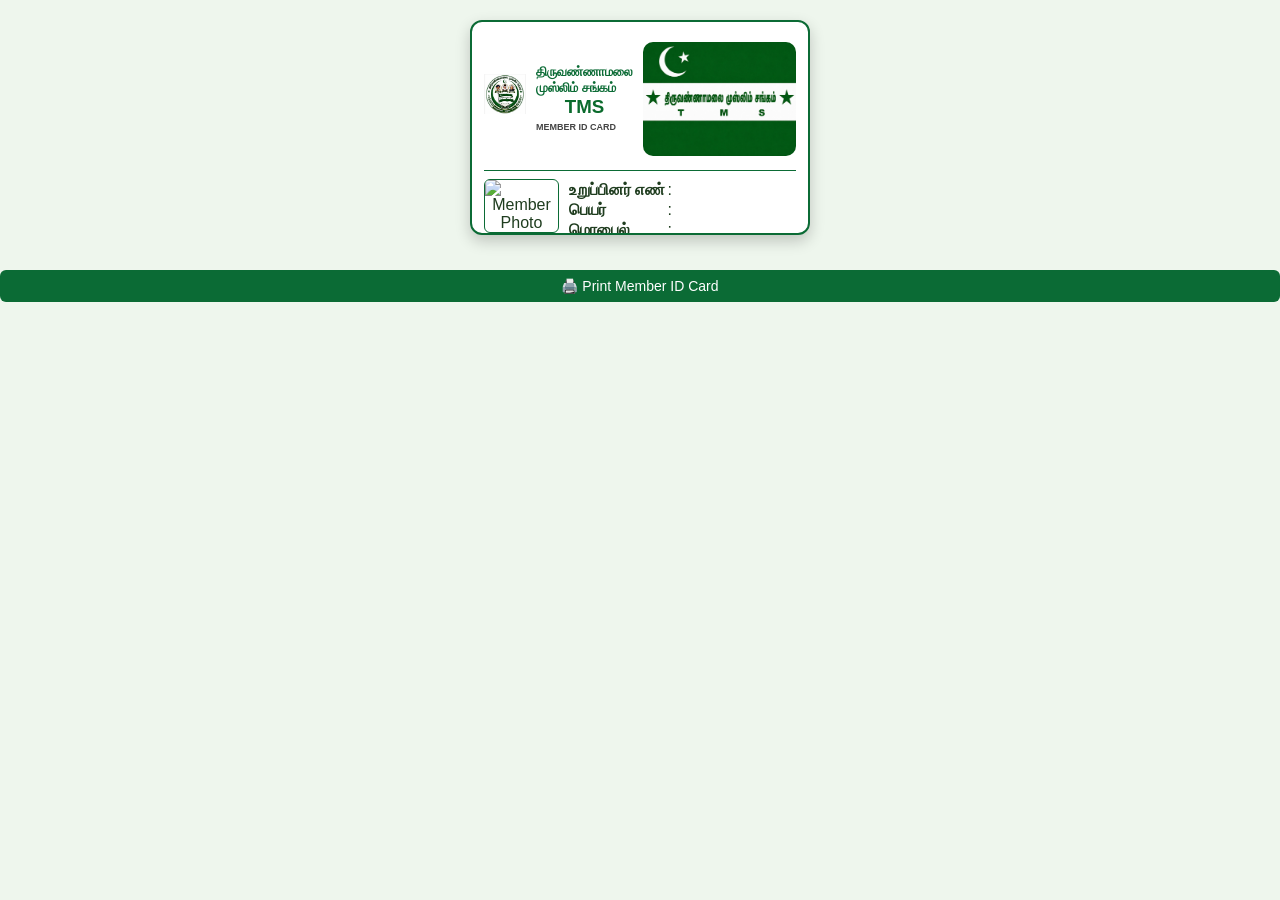
==== commit 9679dc8d: "Refactor ID card HTML structure and content" ====
--- a/idcard.html
+++ b/idcard.html
@@ -1,5 +1,6 @@
 <!DOCTYPE html>
 <html lang="ta">
+
 <head>
 
 <meta charset="UTF-8">
@@ -15,99 +16,177 @@
 
 <div class="id-card">
 
-<div class="card-header">
+    <!-- ===== Header ===== -->
 
-<img src="images_logo.png (1).jpg"
-class="logo"
-alt="TMS Logo">
+    <div class="card-header">
 
-<div class="header-text">
+        <!-- Logo -->
 
-<h2>திருவண்ணாமலை முஸ்லிம் சங்கம்</h2>
+        <div class="header-logo">
 
-<p>MEMBER ID CARD</p>
+            <img
+            src="images_logo.png (1).jpg"
+            class="logo"
+            alt="TMS Logo">
 
-</div>
+        </div>
 
-</div>
+        <!-- Title -->
 
-<div class="card-content">
+        <div class="header-title">
 
-<div class="member-details">
+            <h2>
+                திருவண்ணாமலை முஸ்லிம் சங்கம்
+            </h2>
 
-<p><b>உறுப்பினர் எண் :</b>
-<span id="memberNo"></span></p>
+            <h3>
+                TMS
+            </h3>
 
-<p><b>பெயர் :</b>
-<span id="memberName"></span></p>
+            <p>
+                MEMBER ID CARD
+            </p>
 
-<p><b>மொபைல் :</b>
-<span id="memberMobile"></span></p>
+        </div>
 
-<p><b>முகவரி :</b>
-<span id="memberAddress"></span></p>
+        <!-- Flag -->
 
-<p id="designationBox">
+        <div class="header-flag">
 
-<b>பதவி :</b>
+            <img
+            src="images_flag.png.jpg"
+            class="flag"
+            alt="TMS Flag">
 
-<span id="memberDesignation"></span>
-
-</p>
-
-</div>
-
-<div class="photo-section">
-
-<img
-id="memberPhoto"
-src="images/user.png"
-alt="Member Photo">
-
-</div>
-
-</div>
-<div class="signature-section">
-
-    <div class="signature-box">
-
-        <img
-        src="images_president-sign.png.jpg"
-        class="sign"
-        alt="President Signature">
-
-        <p>
-        <b>தலைவர்</b><br>
-        திருவண்ணாமலை முஸ்லிம் சங்கம்
-        </p>
+        </div>
 
     </div>
 
-    <div class="signature-box">
+    <!-- ===== Card Body ===== -->
 
-        <img
-        src="images_secretary-sign.png.jpg"
-        class="sign"
-        alt="Secretary Signature">
+    <div class="card-body">
 
-        <p>
-        <b>பொதுச் செயலாளர்</b><br>
-        திருவண்ணாமலை முஸ்லிம் சங்கம்
-        </p>
+        <!-- Member Photo -->
+
+        <div class="photo-section">
+
+            <img
+            id="memberPhoto"
+            src="images/user.png"
+            alt="Member Photo">
+
+        </div>
+
+        <!-- Member Details -->
+
+        <div class="member-details">
+
+            <table>
+
+                <tr>
+
+                    <td><b>உறுப்பினர் எண்</b></td>
+
+                    <td>:</td>
+
+                    <td id="memberNo"></td>
+
+                </tr>
+
+                <tr>
+
+                    <td><b>பெயர்</b></td>
+
+                    <td>:</td>
+
+                    <td id="memberName"></td>
+
+                </tr>
+
+                <tr>
+
+                    <td><b>மொபைல்</b></td>
+
+                    <td>:</td>
+
+                    <td id="memberMobile"></td>
+
+                </tr>
+
+                <tr>
+
+                    <td><b>முகவரி</b></td>
+
+                    <td>:</td>
+
+                    <td id="memberAddress"></td>
+
+                </tr>
+
+                <tr id="designationBox">
+
+                    <td><b>பதவி</b></td>
+
+                    <td>:</td>
+
+                    <td id="memberDesignation"></td>
+
+                </tr>
+
+            </table>
+
+        </div>
+
+    </div>
+        <!-- ===== Signatures ===== -->
+
+    <div class="signature-section">
+
+        <div class="signature-box">
+
+            <img
+            src="images_president-sign.png.jpg"
+            class="sign"
+            alt="President Signature">
+
+            <p>
+
+                <b>தலைவர்</b><br>
+
+                திருவண்ணாமலை முஸ்லிம் சங்கம் (TMS)
+
+            </p>
+
+        </div>
+
+        <div class="signature-box">
+
+            <img
+            src="images_secretary-sign.png.jpg"
+            class="sign"
+            alt="Secretary Signature">
+
+            <p>
+
+                <b>பொதுச் செயலாளர்</b><br>
+
+                திருவண்ணாமலை முஸ்லிம் சங்கம் (TMS)
+
+            </p>
+
+        </div>
 
     </div>
 
 </div>
 
-</div>
-
 <div class="print-area">
 
-<button onclick="window.print()">
+    <button onclick="window.print()">
 
-🖨️ Print ID Card
+        🖨️ Print Member ID Card
 
-</button>
+    </button>
 
 </div>
 
--- a/css/style.css
+++ b/css/style.css
@@ -447,3 +447,198 @@
     }
 
 }
+
+/* =========================================
+   TMS ATM MEMBER ID CARD - PART 1
+========================================= */
+
+.id-card{
+    width:340px;
+    height:215px;
+    margin:20px auto;
+    background:#ffffff;
+    border:2px solid #0b6b35;
+    border-radius:12px;
+    box-shadow:0 6px 15px rgba(0,0,0,.20);
+    padding:12px;
+    box-sizing:border-box;
+    overflow:hidden;
+}
+
+.card-header{
+    display:flex;
+    align-items:center;
+    gap:10px;
+    border-bottom:1px solid #0b6b35;
+    padding-bottom:6px;
+    margin-bottom:8px;
+}
+
+.card-header .logo{
+    width:42px;
+    height:42px;
+    object-fit:contain;
+}
+
+.header-text{
+    flex:1;
+}
+
+.header-text h2{
+    margin:0;
+    font-size:13px;
+    color:#0b6b35;
+    font-weight:bold;
+    text-align:left;
+}
+
+.header-text p{
+    margin:2px 0 0;
+    font-size:9px;
+    color:#555;
+    font-weight:bold;
+    letter-spacing:1px;
+    text-align:left;
+}
+
+.card-content{
+    display:flex;
+    justify-content:space-between;
+    align-items:flex-start;
+    gap:10px;
+}
+/* =========================================
+   TMS ATM MEMBER ID CARD - PART 2
+========================================= */
+
+.member-details{
+    flex:1;
+}
+
+.member-details p{
+    margin:3px 0;
+    font-size:10px;
+    line-height:1.4;
+    color:#222;
+}
+
+.photo-section{
+    width:75px;
+    text-align:center;
+}
+
+.photo-section img{
+    width:65px;
+    height:80px;
+    border:1px solid #0b6b35;
+    border-radius:6px;
+    object-fit:cover;
+    background:#fff;
+}
+
+.signature-section{
+    display:flex;
+    justify-content:space-between;
+    align-items:flex-end;
+    margin-top:8px;
+}
+
+.signature-box{
+    width:48%;
+    text-align:center;
+}
+
+.sign{
+    width:50px;
+    height:auto;
+}
+
+.signature-box p{
+    margin-top:2px;
+    font-size:7px;
+    line-height:1.2;
+    color:#222;
+}
+
+.print-area{
+    text-align:center;
+    margin-top:15px;
+}
+
+.print-area button{
+    padding:8px 18px;
+    background:#0b6b35;
+    color:#fff;
+    border:none;
+    border-radius:6px;
+    cursor:pointer;
+    font-size:14px;
+}
+/* =========================================
+   TMS ATM MEMBER ID CARD - PART 3
+========================================= */
+
+@media print{
+
+    body{
+        margin:0;
+        padding:0;
+        background:#ffffff;
+    }
+
+    .print-area{
+        display:none;
+    }
+
+    .id-card{
+        width:85.6mm;
+        height:54mm;
+        margin:0;
+        border:1px solid #0b6b35;
+        border-radius:8px;
+        box-shadow:none;
+        page-break-after:avoid;
+        overflow:hidden;
+    }
+
+    .card-header .logo{
+        width:35px;
+        height:35px;
+    }
+
+    .header-text h2{
+        font-size:11px;
+    }
+
+    .header-text p{
+        font-size:8px;
+    }
+
+    .member-details p{
+        font-size:8px;
+        margin:2px 0;
+    }
+
+    .photo-section img{
+        width:55px;
+        height:68px;
+    }
+
+    .sign{
+        width:40px;
+    }
+
+    .signature-box p{
+        font-size:6px;
+    }
+
+}
+
+@media (max-width:480px){
+
+    .id-card{
+        width:340px;
+        max-width:95%;
+    }
+
+}
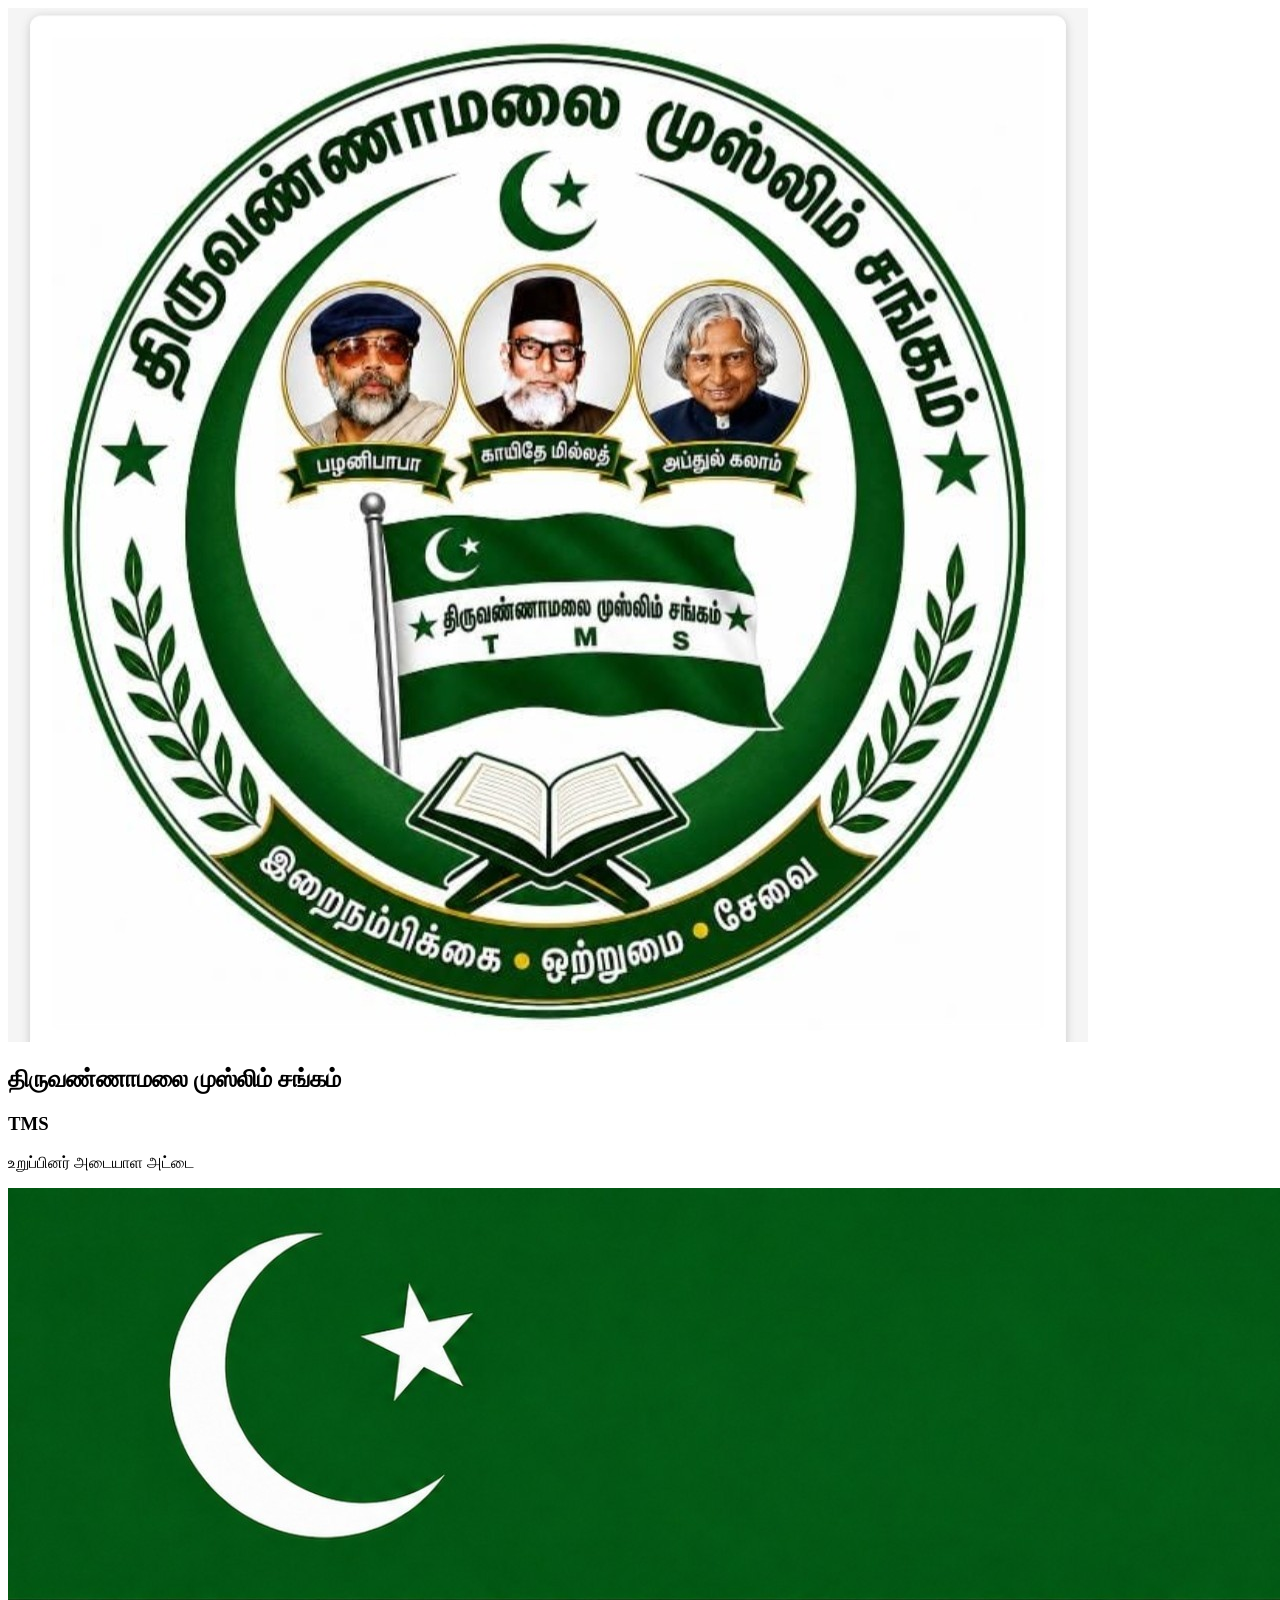
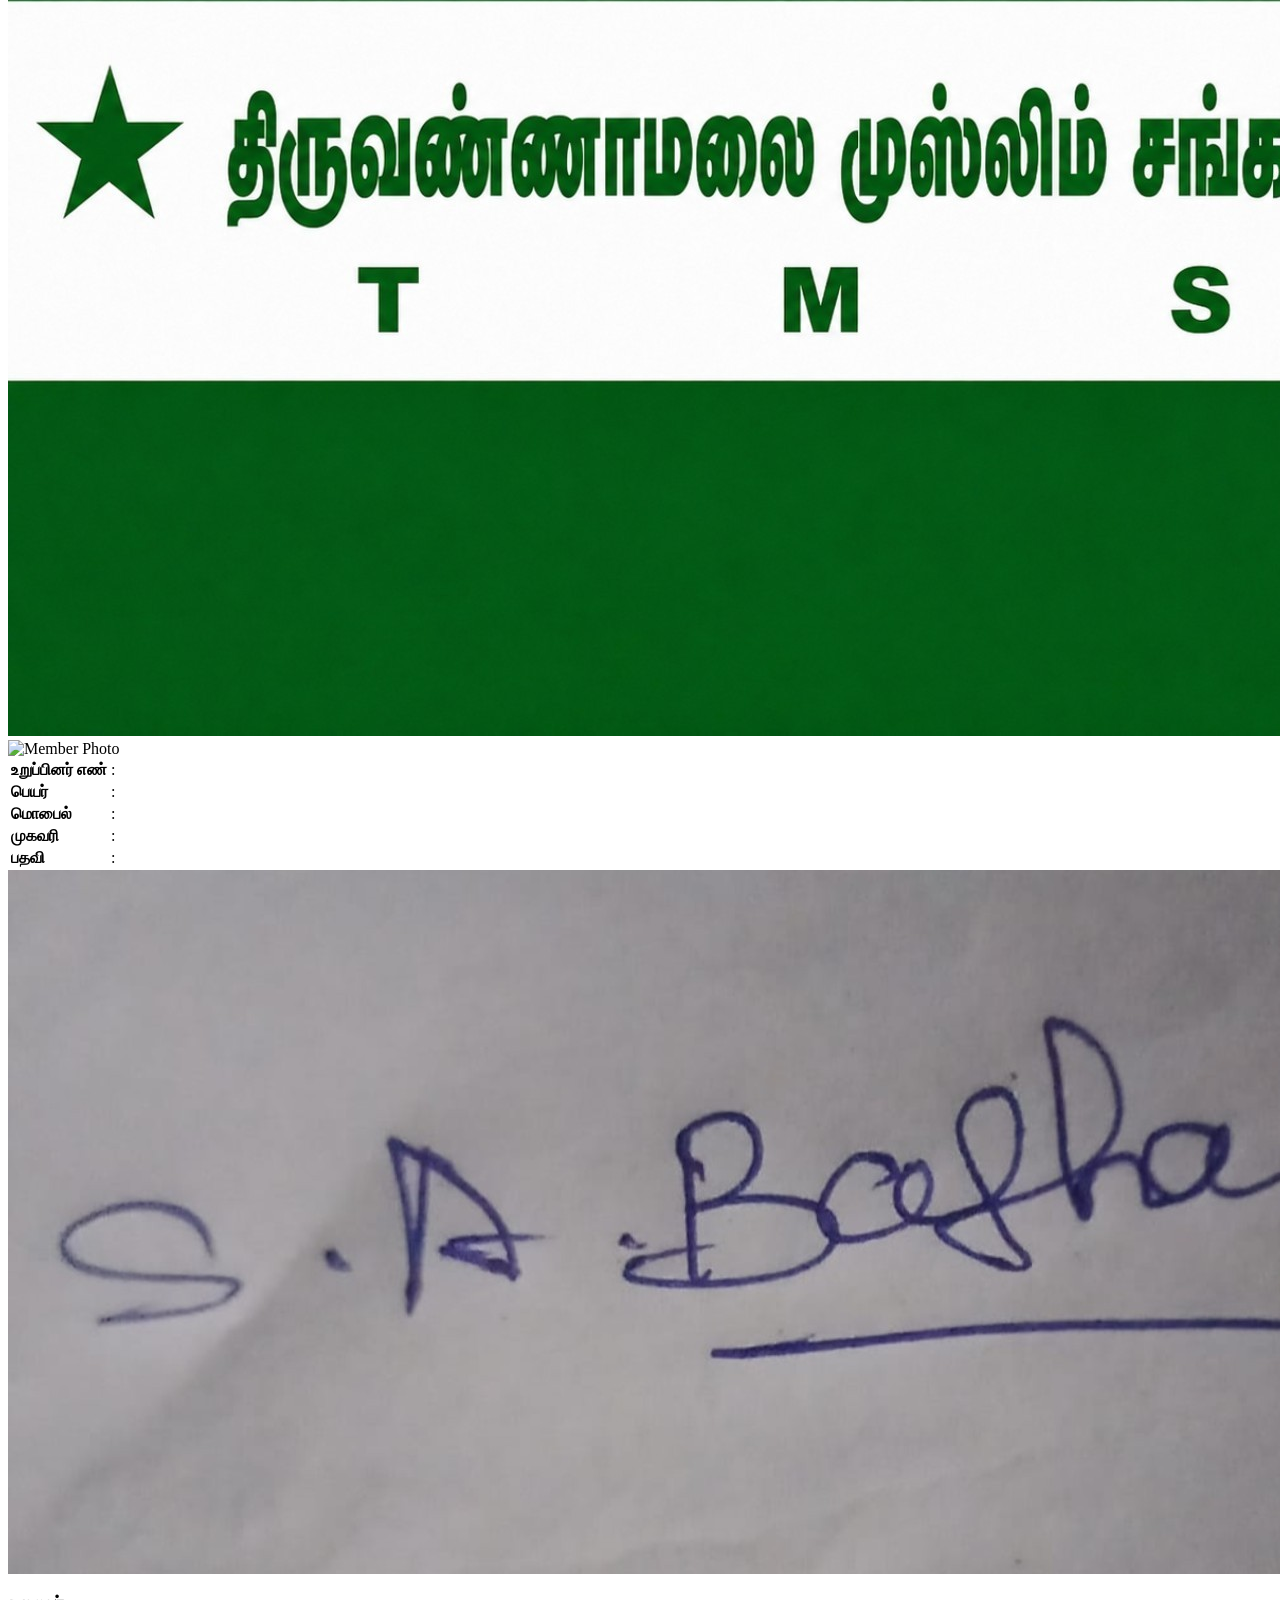
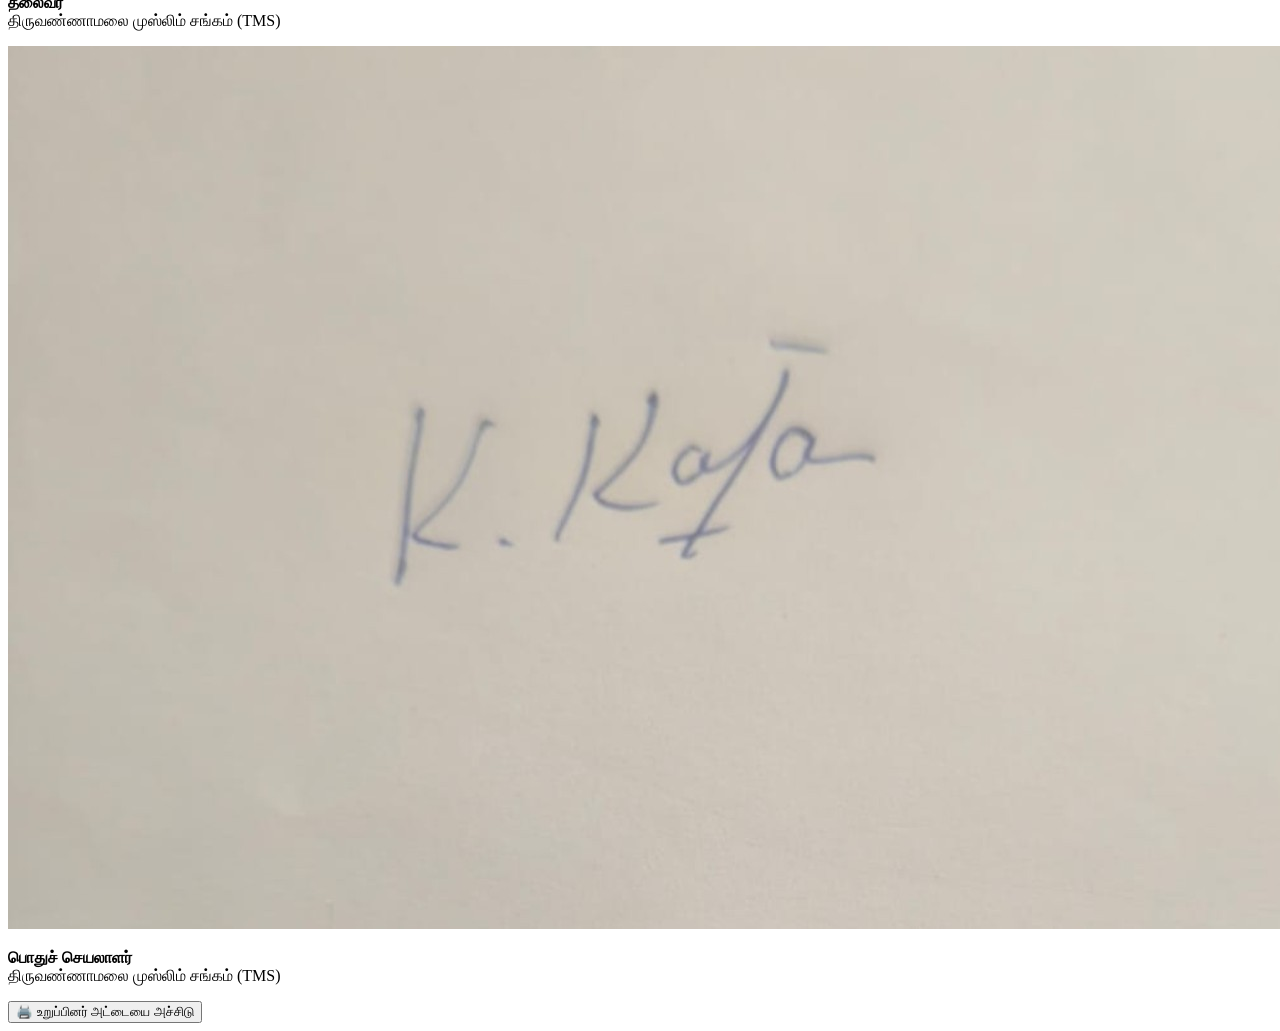
==== commit 42a59780: "Update idcard.html for multilingual support" ====
--- a/idcard.html
+++ b/idcard.html
@@ -4,11 +4,12 @@
 <head>
 
 <meta charset="UTF-8">
+
 <meta name="viewport" content="width=device-width, initial-scale=1.0">
 
-<title>TMS Member ID Card</title>
+<title>TMS உறுப்பினர் அடையாள அட்டை</title>
 
-<link rel="stylesheet" href="css/style.css">
+<link rel="stylesheet" href="css/idcard.css">
 
 </head>
 
@@ -16,7 +17,7 @@
 
 <div class="id-card">
 
-    <!-- ===== Header ===== -->
+    <!-- Header -->
 
     <div class="card-header">
 
@@ -24,10 +25,9 @@
 
         <div class="header-logo">
 
-            <img
-            src="images_logo.png (1).jpg"
-            class="logo"
-            alt="TMS Logo">
+            <img src="images_logo.png (1).jpg"
+            alt="Logo"
+            class="logo">
 
         </div>
 
@@ -35,17 +35,11 @@
 
         <div class="header-title">
 
-            <h2>
-                திருவண்ணாமலை முஸ்லிம் சங்கம்
-            </h2>
+            <h2>திருவண்ணாமலை முஸ்லிம் சங்கம்</h2>
 
-            <h3>
-                TMS
-            </h3>
+            <h3>TMS</h3>
 
-            <p>
-                MEMBER ID CARD
-            </p>
+            <p>உறுப்பினர் அடையாள அட்டை</p>
 
         </div>
 
@@ -53,22 +47,21 @@
 
         <div class="header-flag">
 
-            <img
-            src="images_flag.png.jpg"
-            class="flag"
-            alt="TMS Flag">
+            <img src="images_flag.png.jpg"
+            alt="Flag"
+            class="flag">
 
         </div>
 
     </div>
 
-    <!-- ===== Card Body ===== -->
+    <!-- Body -->
 
     <div class="card-body">
 
         <!-- Member Photo -->
 
-        <div class="photo-section">
+        <div class="photo-box">
 
             <img
             id="memberPhoto"
@@ -79,7 +72,7 @@
 
         <!-- Member Details -->
 
-        <div class="member-details">
+        <div class="details">
 
             <table>
 
@@ -145,16 +138,13 @@
         <div class="signature-box">
 
             <img
-            src="images_president-sign.png.jpg"
-            class="sign"
-            alt="President Signature">
+                src="images_president-sign.png.jpg"
+                class="sign"
+                alt="President Signature">
 
             <p>
-
-                <b>தலைவர்</b><br>
-
+                <strong>தலைவர்</strong><br>
                 திருவண்ணாமலை முஸ்லிம் சங்கம் (TMS)
-
             </p>
 
         </div>
@@ -162,16 +152,13 @@
         <div class="signature-box">
 
             <img
-            src="images_secretary-sign.png.jpg"
-            class="sign"
-            alt="Secretary Signature">
+                src="images_secretary-sign.png.jpg"
+                class="sign"
+                alt="Secretary Signature">
 
             <p>
-
-                <b>பொதுச் செயலாளர்</b><br>
-
+                <strong>பொதுச் செயலாளர்</strong><br>
                 திருவண்ணாமலை முஸ்லிம் சங்கம் (TMS)
-
             </p>
 
         </div>
@@ -183,9 +170,7 @@
 <div class="print-area">
 
     <button onclick="window.print()">
-
-        🖨️ Print Member ID Card
-
+        🖨️ உறுப்பினர் அட்டையை அச்சிடு
     </button>
 
 </div>
@@ -193,4 +178,5 @@
 <script type="module" src="idcard.js"></script>
 
 </body>
+
 </html>
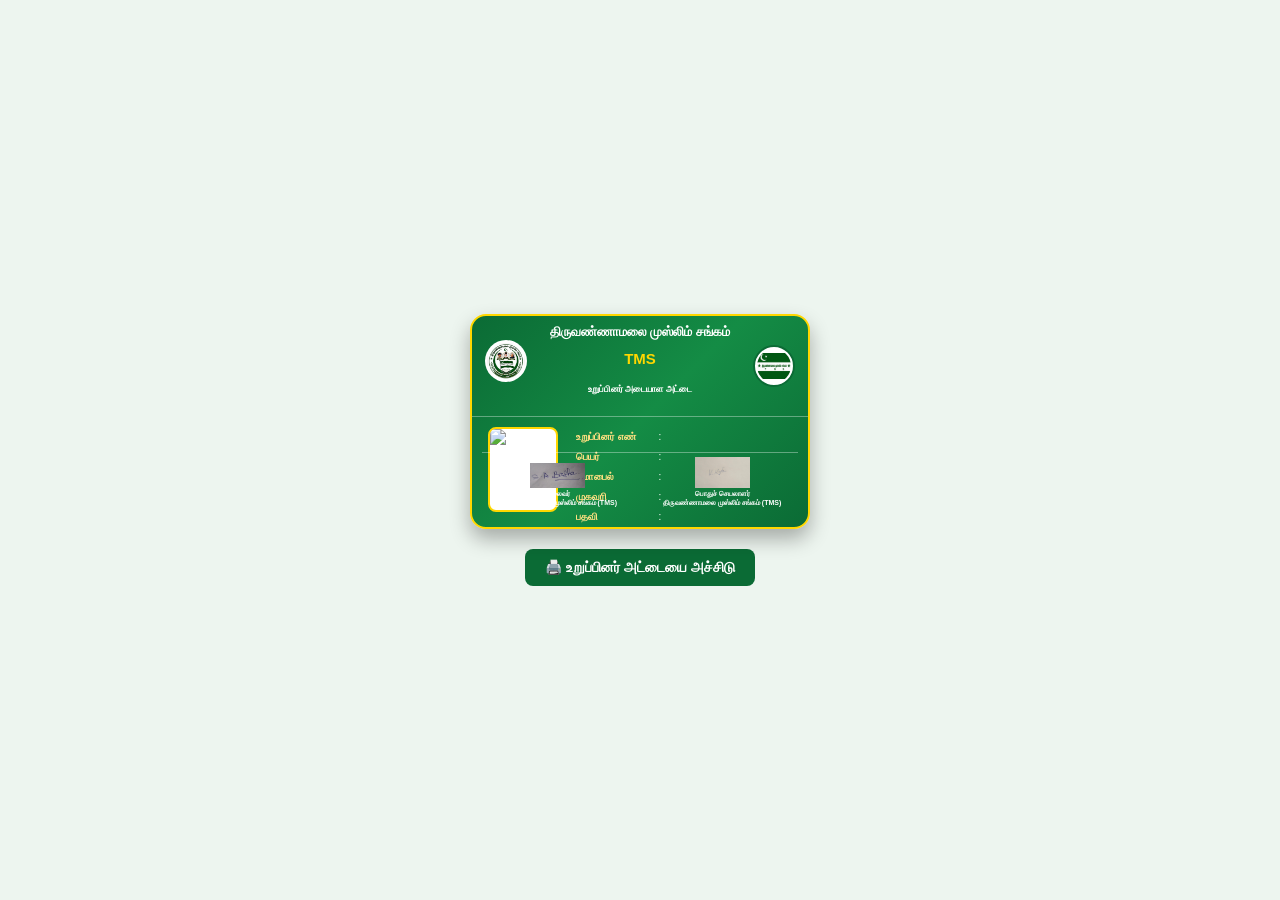
==== commit 1f3ea477: "Refactor idcard.html for clarity and accessibility Updated HTML structure and improved accessibility" ====
--- a/idcard.html
+++ b/idcard.html
@@ -4,11 +4,11 @@
 <head>
 
 <meta charset="UTF-8">
-
 <meta name="viewport" content="width=device-width, initial-scale=1.0">
 
 <title>TMS உறுப்பினர் அடையாள அட்டை</title>
 
+<link rel="stylesheet" href="css/style.css">
 <link rel="stylesheet" href="css/idcard.css">
 
 </head>
@@ -18,20 +18,13 @@
 <div class="id-card">
 
     <!-- Header -->
-
     <div class="card-header">
 
-        <!-- Logo -->
-
         <div class="header-logo">
-
             <img src="images_logo.png (1).jpg"
-            alt="Logo"
-            class="logo">
-
+                 class="logo"
+                 alt="TMS Logo">
         </div>
-
-        <!-- Title -->
 
         <div class="header-title">
 
@@ -43,87 +36,62 @@
 
         </div>
 
-        <!-- Flag -->
-
         <div class="header-flag">
-
             <img src="images_flag.png.jpg"
-            alt="Flag"
-            class="flag">
-
+                 class="flag"
+                 alt="TMS Flag">
         </div>
 
     </div>
 
-    <!-- Body -->
+    <!-- Card Body -->
 
     <div class="card-body">
 
-        <!-- Member Photo -->
+        <!-- Photo -->
 
         <div class="photo-box">
 
-            <img
-            id="memberPhoto"
-            src="images/user.png"
-            alt="Member Photo">
+            <img id="memberPhoto"
+                 src="images/user.png"
+                 alt="Member Photo">
 
         </div>
 
-        <!-- Member Details -->
+        <!-- Details -->
 
         <div class="details">
 
             <table>
 
                 <tr>
-
-                    <td><b>உறுப்பினர் எண்</b></td>
-
+                    <td>உறுப்பினர் எண்</td>
                     <td>:</td>
-
-                    <td id="memberNo"></td>
-
+                    <td><span id="memberNo"></span></td>
                 </tr>
 
                 <tr>
-
-                    <td><b>பெயர்</b></td>
-
+                    <td>பெயர்</td>
                     <td>:</td>
-
-                    <td id="memberName"></td>
-
+                    <td><span id="memberName"></span></td>
                 </tr>
 
                 <tr>
-
-                    <td><b>மொபைல்</b></td>
-
+                    <td>மொபைல்</td>
                     <td>:</td>
-
-                    <td id="memberMobile"></td>
-
+                    <td><span id="memberMobile"></span></td>
                 </tr>
 
                 <tr>
-
-                    <td><b>முகவரி</b></td>
-
+                    <td>முகவரி</td>
                     <td>:</td>
-
-                    <td id="memberAddress"></td>
-
+                    <td><span id="memberAddress"></span></td>
                 </tr>
 
                 <tr id="designationBox">
-
-                    <td><b>பதவி</b></td>
-
+                    <td>பதவி</td>
                     <td>:</td>
-
-                    <td id="memberDesignation"></td>
-
+                    <td><span id="memberDesignation"></span></td>
                 </tr>
 
             </table>
@@ -131,16 +99,16 @@
         </div>
 
     </div>
-        <!-- ===== Signatures ===== -->
+
+    <!-- Signature -->
 
     <div class="signature-section">
 
         <div class="signature-box">
 
-            <img
-                src="images_president-sign.png.jpg"
-                class="sign"
-                alt="President Signature">
+            <img src="images_president-sign.png.jpg"
+                 class="sign"
+                 alt="President Signature">
 
             <p>
                 <strong>தலைவர்</strong><br>
@@ -151,10 +119,9 @@
 
         <div class="signature-box">
 
-            <img
-                src="images_secretary-sign.png.jpg"
-                class="sign"
-                alt="Secretary Signature">
+            <img src="images_secretary-sign.png.jpg"
+                 class="sign"
+                 alt="Secretary Signature">
 
             <p>
                 <strong>பொதுச் செயலாளர்</strong><br>
@@ -178,5 +145,4 @@
 <script type="module" src="idcard.js"></script>
 
 </body>
-
 </html>
--- a/css/style.css
+++ b/css/style.css
@@ -0,0 +1,260 @@
+/* ======================================
+   TMS WEBSITE - HOME PAGE
+   style.css - Part 1
+====================================== */
+
+*{
+    margin:0;
+    padding:0;
+    box-sizing:border-box;
+    font-family:Arial, Helvetica, sans-serif;
+}
+
+body{
+    background:#eef7ef;
+    color:#1b1b1b;
+}
+
+.container{
+    width:95%;
+    max-width:420px;
+    margin:20px auto;
+    background:#ffffff;
+    border-radius:18px;
+    padding:20px;
+    box-shadow:0 6px 18px rgba(0,0,0,.15);
+    text-align:center;
+}
+
+/* =====================
+   TMS Logo
+===================== */
+
+.logo{
+    width:90px;
+    height:90px;
+    display:block;
+    margin:0 auto 10px;
+    object-fit:contain;
+}
+
+/* =====================
+   Heading
+===================== */
+
+h1{
+    color:#0b6b35;
+    font-size:26px;
+    margin-bottom:5px;
+}
+
+h2{
+    color:#157347;
+    font-size:18px;
+    margin-bottom:10px;
+    font-weight:bold;
+}
+
+p{
+    font-size:15px;
+    color:#444;
+    line-height:1.6;
+    margin-bottom:12px;
+}
+
+/* =====================
+   TMS Flag
+===================== */
+
+.flag{
+    display:block;
+    width:100%;
+    max-width:360px;
+    height:auto;
+    margin:15px auto;
+    object-fit:contain;
+    border-radius:10px;
+    border:2px solid #0b6b35;
+}
+
+/* ======================================
+   TMS WEBSITE - HOME PAGE
+   style.css - Part 2
+====================================== */
+
+/* =====================
+   Policy Leaders
+===================== */
+
+.leaders{
+    display:block;
+    width:100%;
+    max-width:360px;
+    height:auto;
+    margin:18px auto;
+    border-radius:12px;
+    border:2px solid #0b6b35;
+    object-fit:cover;
+    box-shadow:0 4px 10px rgba(0,0,0,.15);
+}
+
+/* =====================
+   Member Registration Button
+===================== */
+
+.btn{
+    width:100%;
+    padding:14px;
+    background:linear-gradient(135deg,#0b6b35,#169c52);
+    color:#ffffff;
+    border:none;
+    border-radius:10px;
+    font-size:17px;
+    font-weight:bold;
+    cursor:pointer;
+    transition:0.3s;
+}
+
+.btn:hover{
+    background:linear-gradient(135deg,#09552b,#0f7d40);
+    transform:translateY(-2px);
+}
+
+/* =====================
+   Divider
+===================== */
+
+hr{
+    margin:20px 0;
+    border:none;
+    border-top:2px solid #d6e8d7;
+}
+
+/* =====================
+   Contact Section
+===================== */
+
+h3{
+    color:#0b6b35;
+    margin-bottom:15px;
+    font-size:22px;
+}
+
+.container a{
+    color:#0b6b35;
+    text-decoration:none;
+    font-weight:bold;
+}
+
+.container a:hover{
+    text-decoration:underline;
+}
+
+.container p{
+    margin:10px 0;
+}
+/* ======================================
+   TMS WEBSITE - HOME PAGE
+   style.css - Part 3 (Final)
+====================================== */
+
+/* Social Links */
+
+.container a{
+    display:inline-block;
+    margin-top:4px;
+    color:#0b6b35;
+    font-weight:bold;
+    transition:0.3s;
+}
+
+.container a:hover{
+    color:#0f8a45;
+}
+
+/* Contact Icons */
+
+.contact-item{
+    margin:12px 0;
+}
+
+/* Button Animation */
+
+.btn:active{
+    transform:scale(0.98);
+}
+
+/* Mobile Responsive */
+
+@media (max-width:600px){
+
+    .container{
+        width:95%;
+        padding:18px;
+        margin:15px auto;
+    }
+
+    .logo{
+        width:80px;
+        height:80px;
+    }
+
+    h1{
+        font-size:22px;
+    }
+
+    h2{
+        font-size:17px;
+    }
+
+    h3{
+        font-size:20px;
+    }
+
+    p{
+        font-size:14px;
+    }
+
+    .flag{
+        width:100%;
+        max-width:340px;
+        height:auto;
+        object-fit:contain;
+        border-radius:10px;
+    }
+
+    .leaders{
+        width:100%;
+        max-width:340px;
+        height:auto;
+    }
+
+    .btn{
+        font-size:16px;
+        padding:13px;
+    }
+}
+
+/* Desktop */
+
+@media (min-width:601px){
+
+    .container{
+        max-width:450px;
+    }
+
+    .flag{
+        max-width:380px;
+    }
+
+    .leaders{
+        max-width:380px;
+    }
+
+}
+
+/* Footer Space */
+
+body{
+    padding-bottom:25px;
+}
--- a/css/idcard.css
+++ b/css/idcard.css
@@ -0,0 +1,273 @@
+/* ==========================================
+   TMS PROFESSIONAL ATM MEMBER CARD
+   idcard.css - PART 1
+========================================== */
+
+*{
+    margin:0;
+    padding:0;
+    box-sizing:border-box;
+    font-family:Arial, Helvetica, sans-serif;
+}
+
+body{
+    background:#edf5ef;
+    display:flex;
+    flex-direction:column;
+    align-items:center;
+    justify-content:center;
+    min-height:100vh;
+    padding:20px;
+}
+
+.id-card{
+    width:340px;
+    height:215px;
+    background:linear-gradient(135deg,#0b6b35,#148c45,#0b6b35);
+    border:2px solid #FFD700;
+    border-radius:16px;
+    box-shadow:0 10px 20px rgba(0,0,0,.30);
+    color:#fff;
+    overflow:hidden;
+    position:relative;
+}
+
+/* ===========================
+   Header
+=========================== */
+
+.card-header{
+    display:flex;
+    align-items:center;
+    justify-content:space-between;
+    padding:8px 10px;
+    border-bottom:1px solid rgba(255,255,255,.35);
+}
+
+.header-logo,
+.header-flag{
+    width:48px;
+    display:flex;
+    justify-content:center;
+    align-items:center;
+}
+
+.header-logo img,
+.header-flag img{
+    width:42px;
+    height:42px;
+    object-fit:contain;
+    background:#fff;
+    border-radius:50%;
+    padding:2px;
+}
+
+.header-title{
+    flex:1;
+    text-align:center;
+    padding:0 6px;
+}
+
+.header-title h2{
+    font-size:13px;
+    color:#fff;
+    line-height:16px;
+    font-weight:bold;
+}
+
+.header-title h3{
+    font-size:15px;
+    color:#FFD700;
+    margin-top:2px;
+    font-weight:bold;
+}
+
+.header-title p{
+    font-size:9px;
+    color:#fff;
+    margin-top:2px;
+    font-weight:600;
+}
+/* ==========================================
+   TMS PROFESSIONAL ATM MEMBER CARD
+   idcard.css - PART 2
+========================================== */
+
+/* ===========================
+   Card Body
+=========================== */
+
+.card-body{
+    display:flex;
+    justify-content:space-between;
+    align-items:flex-start;
+    padding:10px;
+    gap:10px;
+}
+
+/* ===========================
+   Member Photo
+=========================== */
+
+.photo-box{
+    width:82px;
+    display:flex;
+    justify-content:center;
+    align-items:flex-start;
+}
+
+.photo-box img{
+    width:70px;
+    height:85px;
+    object-fit:cover;
+    border:2px solid #FFD700;
+    border-radius:8px;
+    background:#ffffff;
+}
+
+/* ===========================
+   Member Details
+=========================== */
+
+.details{
+    flex:1;
+}
+
+.details table{
+    width:100%;
+    border-collapse:collapse;
+}
+
+.details td{
+    padding:3px 2px;
+    font-size:10px;
+    color:#ffffff;
+    vertical-align:top;
+    line-height:1.4;
+}
+
+.details td:first-child{
+    width:82px;
+    color:#FFE082;
+    font-weight:bold;
+    white-space:nowrap;
+}
+
+.details td:nth-child(2){
+    width:8px;
+    text-align:center;
+    color:#ffffff;
+}
+
+.details td:last-child{
+    color:#ffffff;
+    font-weight:500;
+    word-break:break-word;
+}
+
+#designationBox{
+    display:table-row;
+}
+/* ==========================================
+   TMS PROFESSIONAL ATM MEMBER CARD
+   idcard.css - PART 3 (FINAL)
+========================================== */
+
+/* ===========================
+   Signature Section
+=========================== */
+
+.signature-section{
+    position:absolute;
+    left:10px;
+    right:10px;
+    bottom:8px;
+    display:flex;
+    justify-content:space-between;
+    align-items:flex-end;
+    border-top:1px solid rgba(255,255,255,.35);
+    padding-top:4px;
+}
+
+.signature-box{
+    width:48%;
+    text-align:center;
+}
+
+.sign{
+    width:55px;
+    height:auto;
+    display:block;
+    margin:0 auto 2px;
+}
+
+.signature-box p{
+    font-size:7px;
+    line-height:1.2;
+    color:#ffffff;
+    font-weight:600;
+}
+
+/* ===========================
+   Print Button
+=========================== */
+
+.print-area{
+    margin-top:20px;
+    text-align:center;
+}
+
+.print-area button{
+    background:#0b6b35;
+    color:#ffffff;
+    border:none;
+    border-radius:8px;
+    padding:10px 20px;
+    font-size:14px;
+    font-weight:bold;
+    cursor:pointer;
+}
+
+.print-area button:hover{
+    background:#09562b;
+}
+
+/* ===========================
+   Mobile Responsive
+=========================== */
+
+@media (max-width:480px){
+
+    .id-card{
+        width:340px;
+        max-width:95%;
+    }
+
+}
+
+/* ===========================
+   ATM Card Print Size
+=========================== */
+
+@media print{
+
+    body{
+        background:#ffffff;
+        margin:0;
+        padding:0;
+    }
+
+    .print-area{
+        display:none;
+    }
+
+    .id-card{
+        width:85.6mm;
+        height:54mm;
+        margin:0;
+        border:1px solid #0b6b35;
+        border-radius:8px;
+        box-shadow:none;
+    }
+
+}
